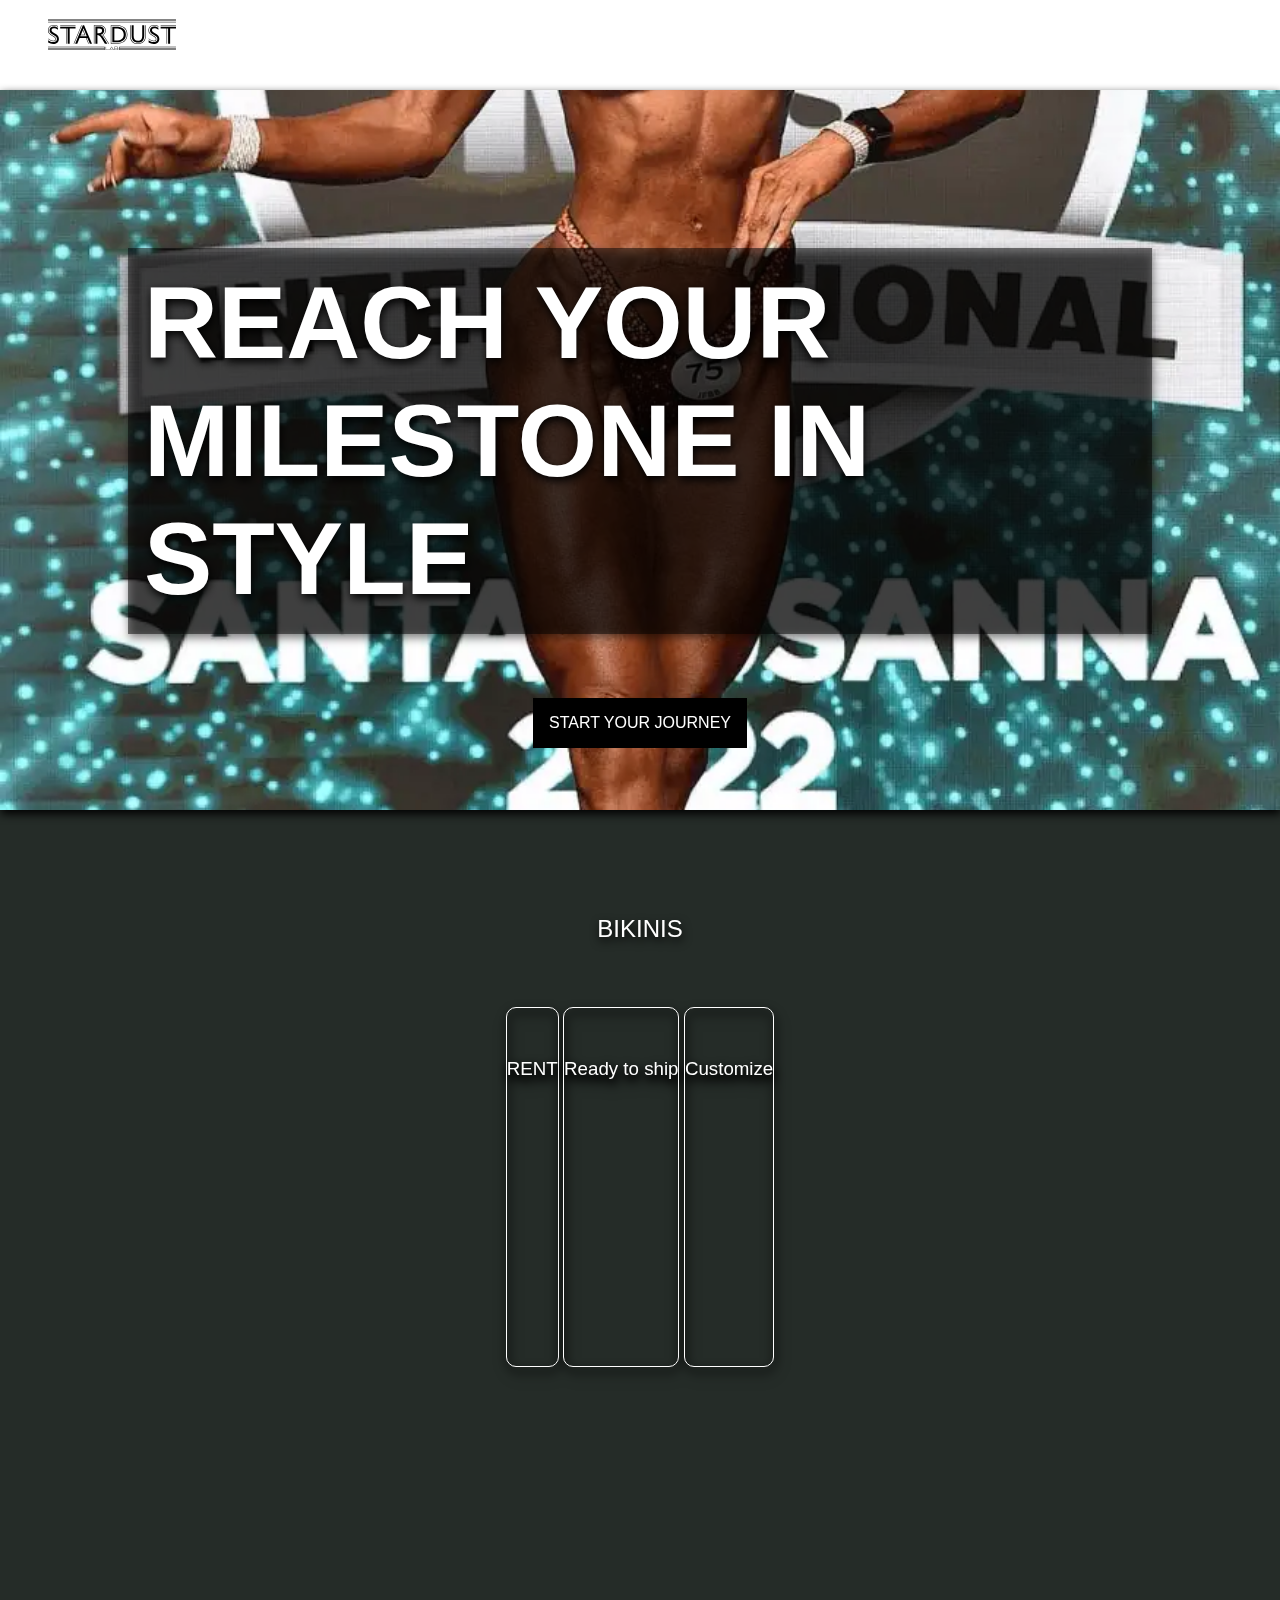
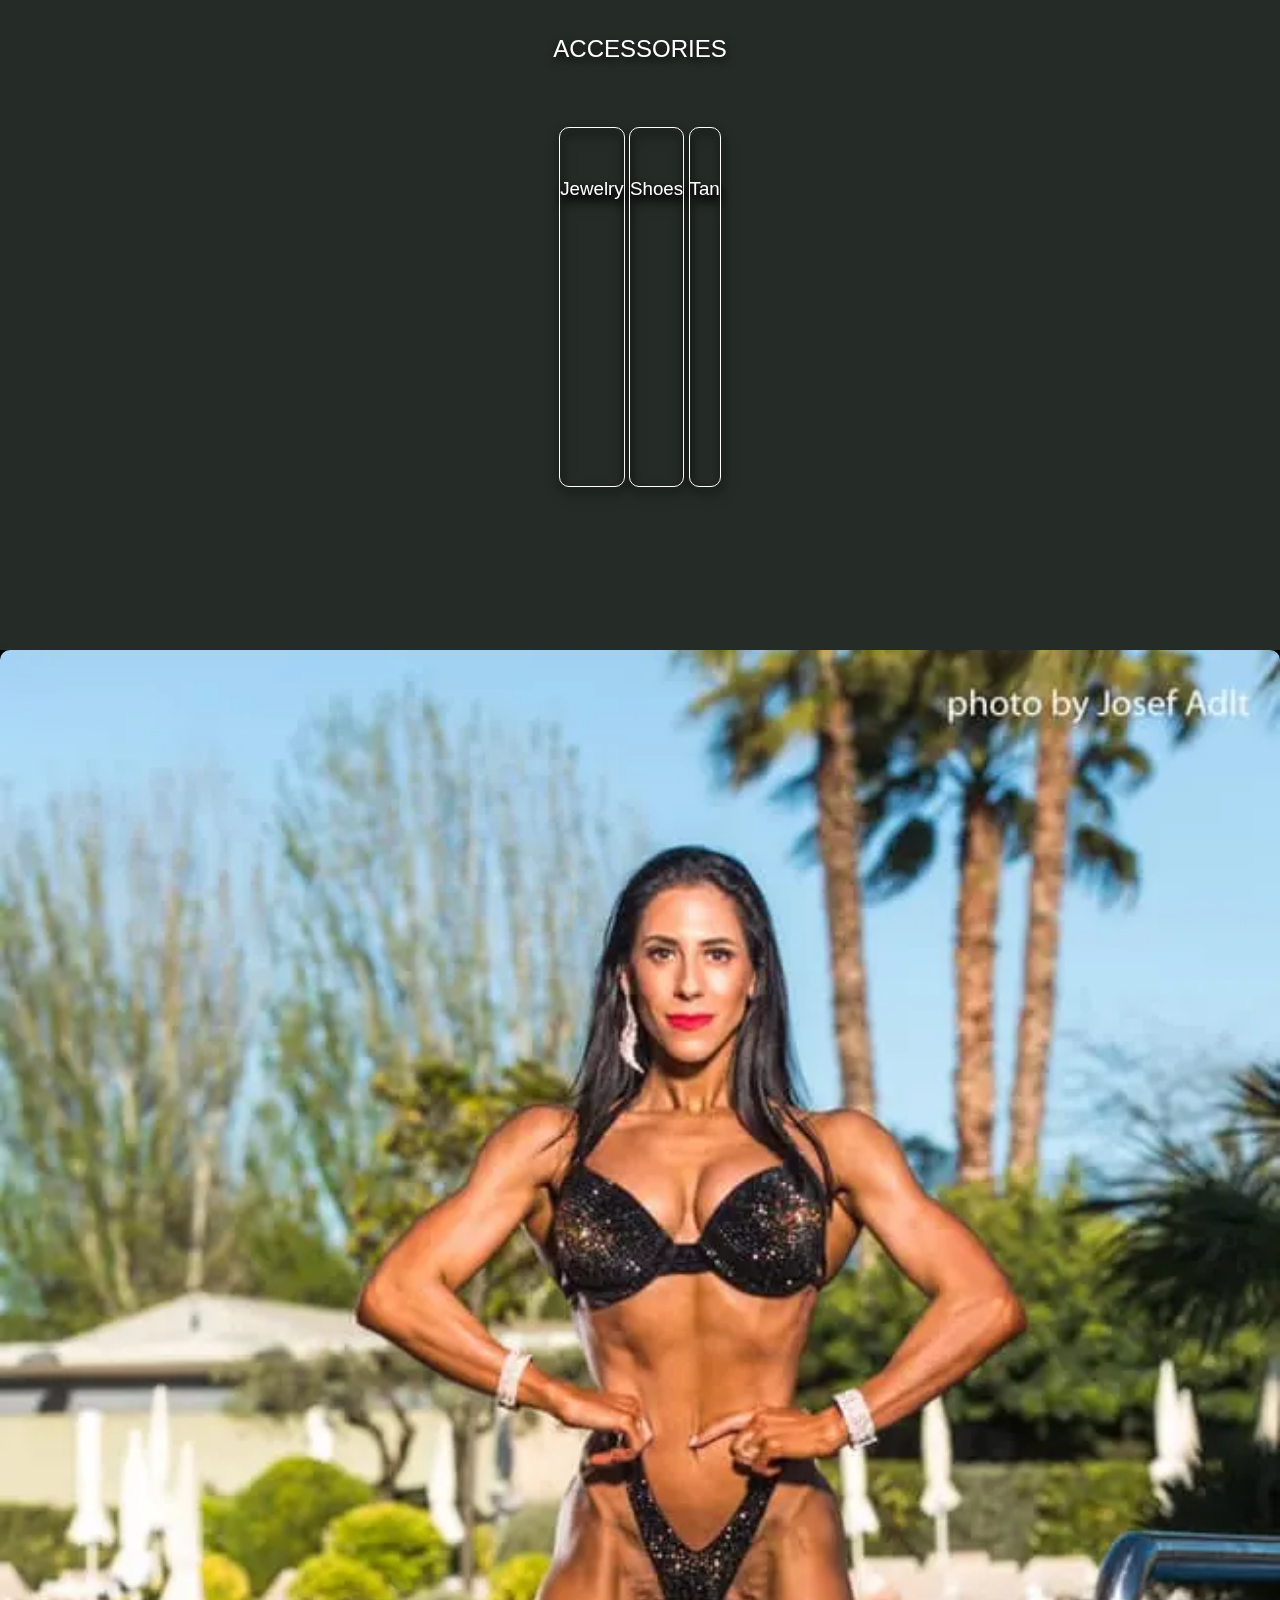
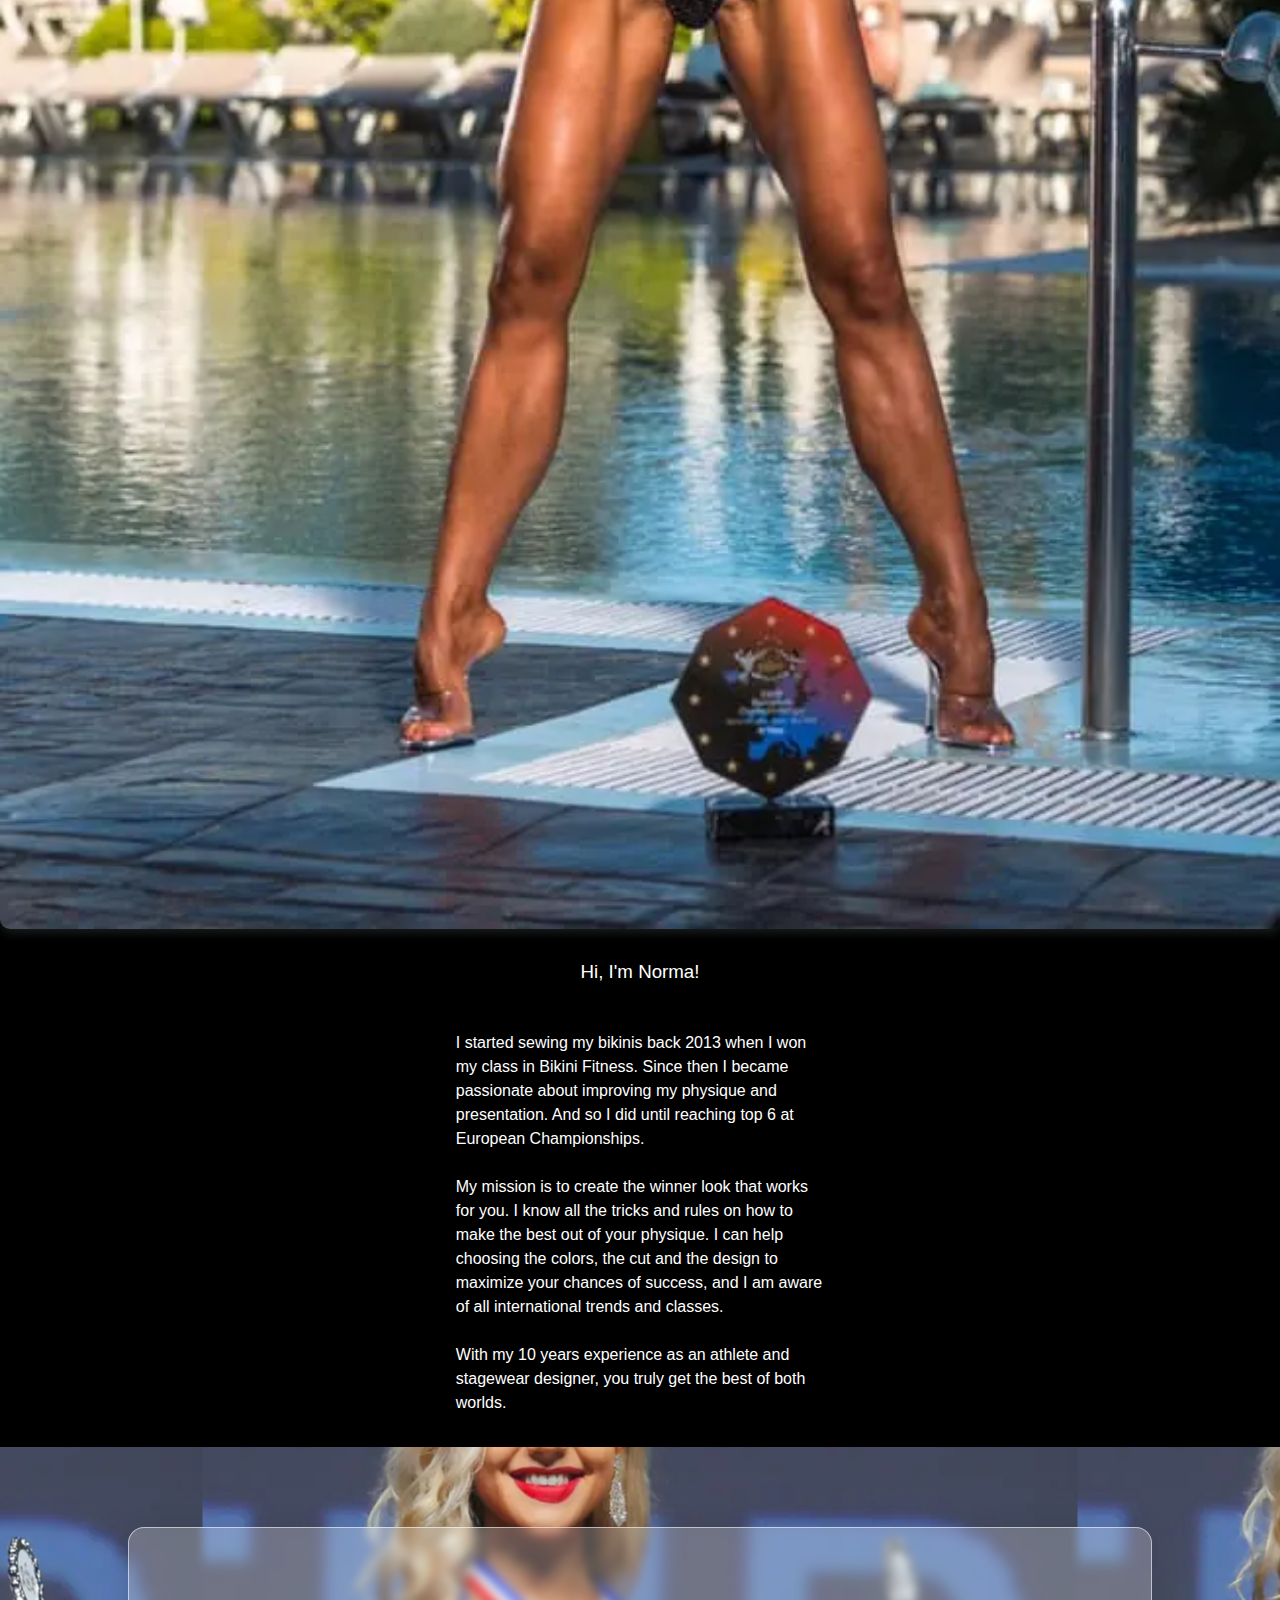
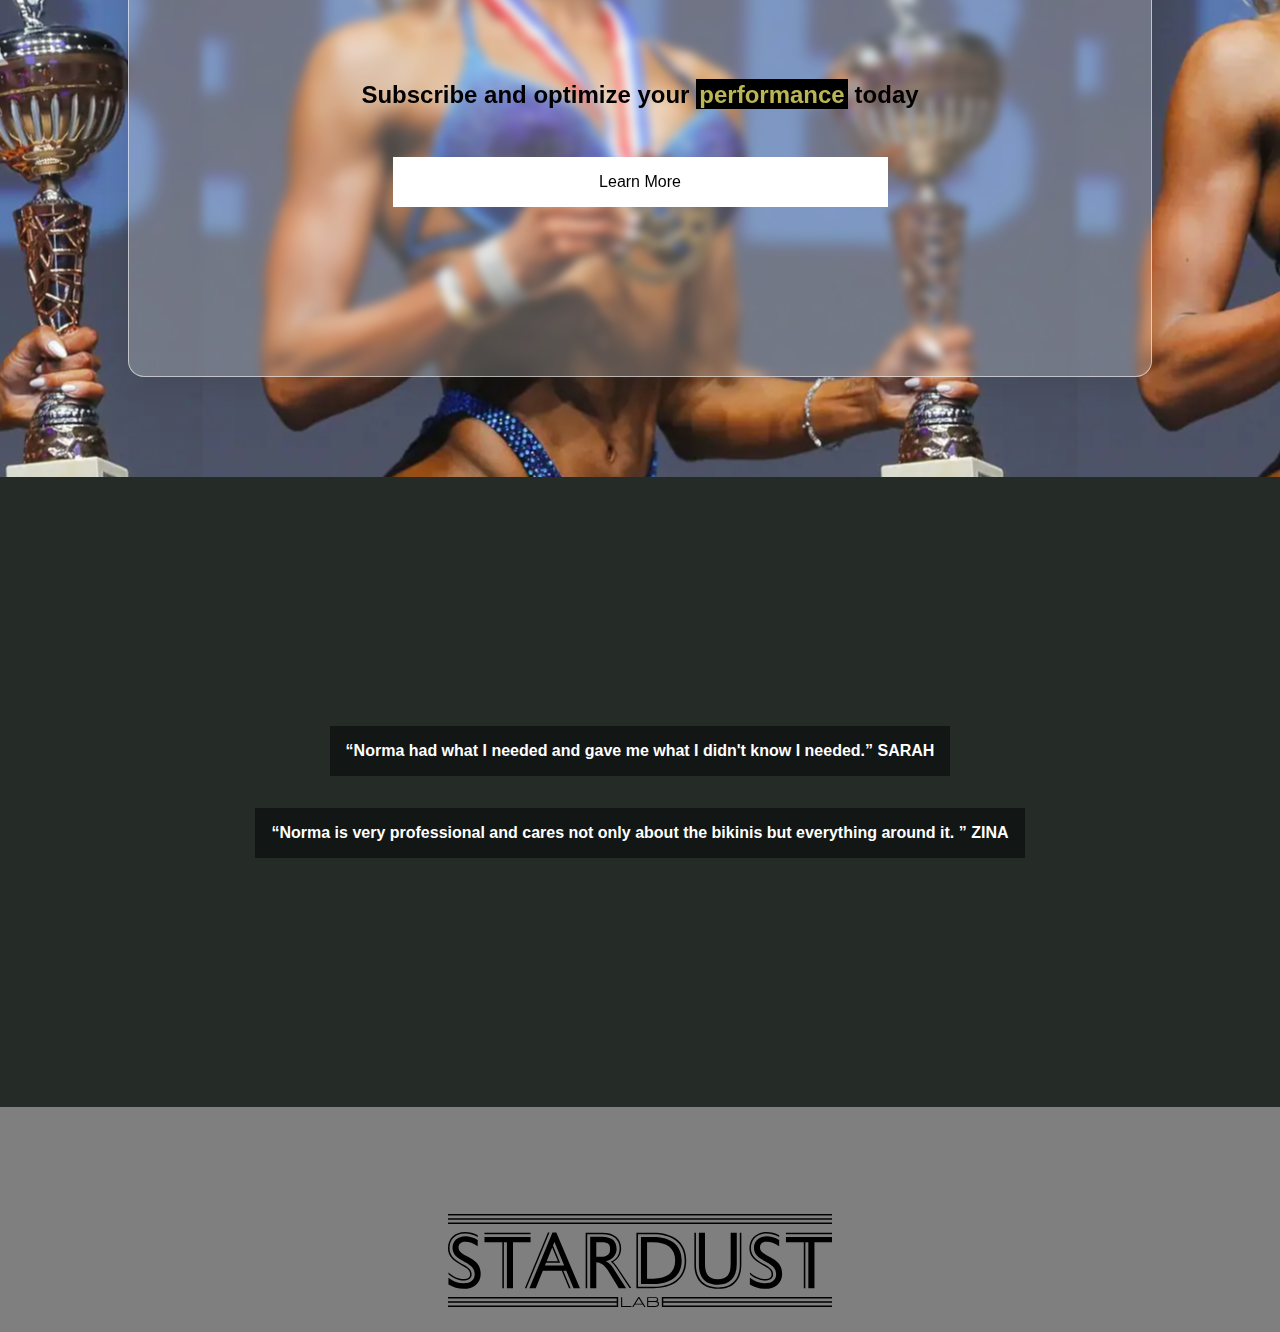
==== index.html @ db7d3b7b "footer done" ====
<!DOCTYPE html>
<html lang="en">
<head>

    <!-- FONT AWESOME -->
    <script src="https://kit.fontawesome.com/53fa46f6ac.js" crossorigin="anonymous"></script>

    <!-- adobe fonts-->
    <link rel="stylesheet" href="https://use.typekit.net/vyr5cgx.css">

    <!-- AOS -->
    <link href="https://unpkg.com/aos@2.3.1/dist/aos.css" rel="stylesheet">

    <link rel="stylesheet" href="styles.css">

    <meta charset="UTF-8">
    <meta http-equiv="X-UA-Compatible" content="IE=edge">
    <meta name="viewport" content="width=device-width, initial-scale=1.0">
    <title>Stardust Lab</title>
</head>
<body>

    <div id="container">

        <header>

            
            <img class="stardust-logo" src="logo/stardust-logo.svg" alt="Logo of Stardust Lab.">
            
            
            <button class="mobile-nav-toggle" aria-controls="primary-navigation" aria-expanded="false">
                <i class="fa-solid fa-bars"></i>
            </button>

            <nav>
                <ul id="primary-navigation" data-visible="false">
                    <li><a href="">BIKINIS</a></li>
                    <li><a href="">TRUNCS</a></li>
                    <li><a href="">ACCESSORIES</a></li>
                    <li><a href="">ABOUT</a></li>
                    <li><a href="">CONTACT</a></li>
                </ul>
            </nav>

        </header>

        <main>

            <div class="white-space"></div>

            <!-- FIRST-SCREEN SECTION -->

            <section id="first-screen">

                 <h1>REACH YOUR MILESTONE IN STYLE</h1>

             <form action="products.html">
                <button class="first-screen-btn" type="button">START YOUR JOURNEY</button>
             </form>

            </section>

            <!-- BIKINIS SECTION -->

            <section id="bikinis">

                <h2>BIKINIS</h2>

            <div class="scrolling-wrapper">
                <div class="card">
                    <img class="bikini-img" src="products/bikinis/rental/orange.webp" alt="">
                    <h3>RENT</h3>
                </div>
                <div class="card">
                    <img class="bikini-img" src="products/bikinis/ready/blue.webp" alt="">
                    <h3>Ready to ship</h3>
                </div>
                <div class="card">
                    <img class="bikini-img" src="products/bikinis/ready/yellow.webp" alt="">
                    <h3>Customize</h3>
                </div>
              </div>


            </section> 

            <!-- ACCESSORIES SECTION -->

            <section id="accessories">

                <h2>ACCESSORIES</h2>

            <div class="scrolling-wrapper">
                <div class="card">
                    <img class="accessories-img" src="products/accessories/brace2.webp" alt="">
                    <h3>Jewelry</h3>
                </div>
                <div class="card">
                    <img class="accessories-img" src="products/accessories/gala.webp" alt="">
                    <h3>Shoes</h3>
                </div>
                <div class="card">
                    <img class="accessories-img" src="products/accessories/tan1.webp" alt="">
                    <h3>Tan</h3>
                </div>
              </div>


            </section> 


            <!-- ABOUT SECTION -->

            <section id="about">

                <article class="norma">

                    <img class="norma-img" src="norma/norma-vertical.webp" alt="An image of Norma.">

                    <h3 class="norma-h3">Hi, I'm Norma!</h3>
                    <p class="norma-p">
                        
                <br><br> 
                I started sewing my bikinis back 2013 when I won my class in Bikini Fitness. 
                Since then I became passionate about improving my physique and presentation. 
                And so I did until reaching top 6 at European Championships. 
                <br><br>
                My mission is to create the winner look  that works for you. 
                I know all the tricks and rules on how to make the best out of your physique. 
                I can help choosing the colors, the cut and the design to maximize your chances 
                of success, and I am aware of all international trends and classes. 
                <br><br>
                With my 10 years experience as an athlete and stagewear designer, 
                you truly get the best of both worlds. 
                    </p>

                </article>

            </section>

            <!-- SUBSCRIBE SECTION -->

            <section id="subscribe">

                <article class="subscribe-article">

                    <h2 class="subscribe-h2">Subscribe and optimize your <span class="performance">performance</span> today</h2>

                    <button class="subscribe-btn" type="button">Learn More</button>

                </article>

            </section>

            <!-- QUOTES SECTION -->

            <section id="quotes">

                <article class="quotes-article">

                    <div class="quote-sarah">
                    
                        <q class="customer-quotes-p">Norma had what I needed and gave me
                            what I didn't know I needed.</q>
                        
                        <span> <strong>SARAH</strong> </span>
                    
                    </div>

                    <div class="quote-zina">

                        <q class="customer-quotes-p">Norma is very professional and cares not
                            only about the bikinis but everything around it.
                        </q>
                        
                        <span> <strong>ZINA</strong> </span>
                    
                    </div>

                    
                </article>

            </section>

        </main>

        
        <footer>

            <section class="social-icons">
            
                <i class="fa-brands fa-facebook logo"></i>
                <i class="fa-brands fa-instagram logo"></i>
                <i class="fa-solid fa-envelope logo"></i>
            
            </section>

            <img class="stardust-lab-footer" src="logo/stardust-logo.svg" alt="Logo of Stardust Lab">
            
        </footer>

    </div>  
    


    <script src="burger.js"></script>
    <script src="carousel.js"></script>
    <script src="https://unpkg.com/aos@2.3.1/dist/aos.js"></script>
    
    <script>
        AOS.init();
      </script>
</body>
</html>
---- styles.css ----
*{
    margin: 0;
    box-sizing: border-box;
}

:root{
    font-size: 16px;
    --gold: #BAB655;
    --white: #ffffff;
    --black: #000000;
    --black-less-opacity: #00000080;
    --green-background: #252C28;
    --green-background-less-opacity: #252C28AA;
    --dark-gray: #a9a9a9;
    --dark-gray-less-opacity: #a9a9a9AA;
    --gap: 3rem;
}

/* ANCHORS */

a{
    color: inherit;
    text-decoration: none;
}

/* CONTAINER */

#container{
    width: 100%;
    height: 100%;
    position: relative;
    font-family: anisette-std, sans-serif;
    font-weight: 400;
    font-style: normal;
}


/* HEADER */

header{
    width: 100vw;
    z-index: 100;
    display: flex;
    position: fixed;
}

/* STARDUST LOGO */

.stardust-logo{
    width: 10rem;
    padding: 1rem;
    top: 0.2rem;
    left: 2rem;
    position: absolute;
}

/* NAV */

nav{
    display: flex;
    align-items: center;
    justify-content: center;
    height: 100%;
    font-family: anisette-std, sans-serif;
    font-weight: 400;
    font-style: normal;
    width: 90%;
    color: var(--white);
}

/* NAV BUTTON */

.mobile-nav-toggle{
    position: absolute;
    width: 2rem;
    aspect-ratio: 1;
    top: 1.1rem;
    right: 2rem;
    z-index: 200;
    color: var(--black);
    background-color: transparent;
    border: none;
    display: block;
}

.fa-bars{
    transform: scale(2);
    
}

/* NAV UL */

#primary-navigation{
    display: flex;
    flex-direction: column;
    align-items: center;
    justify-content: center;
    width: 100%;
    height: 100vh;
    font-family: anisette-std, sans-serif;
    font-weight: 400;
    font-style: normal;
    gap: var(--gap);
    color: var(--green-background);
    background: hsl(0% 0% 0% / .75); 
    
    z-index: 100;
    text-align: left;
    transform: translateX(120%);
    transition: transform 350ms ease-out;
    display: none;
}

@supports (backdrop-filter: blur(1rem)){
    #primary-navigation{
        background: hsl(0% 0% 0% / .1); 
        backdrop-filter: blur(1rem);
    }
}

/* if NAV UL is actually visible */

#primary-navigation[data-visible="true"]{
    transform: translateX(10%);
}

#primary-navigation > li {
    list-style: none;
    text-decoration: none;
    color: var(--black);
    padding: 1rem 1rem 1rem 0;
    font-size: 1rem;
}

#primary-navigation > li:hover {
    color: var(--black);
    background-color: var(--dark-gray);
    cursor: pointer;
}

/* MAIN */

main{
    background-color: var(--green-background);
    width: 100%;
    height: auto;
}

/* whitespace */

.white-space{
    width: 100%;
    height: 10vh;
    background-color: var(--white);
}


/* FIRST-SCREEN */

#first-screen{
    width: 100vw;
    height: 80vh;
    display: flex;
    flex-direction: column;
    align-items: center;
    justify-content: center;
    position: relative;
    z-index: 80;
    background: url("first-screen/mobile/milestone.webp");
    background-position: center;
    background-size: cover;
    background-repeat: no-repeat;
    filter: drop-shadow(1px 4px 5px black);
}

h1{
    color: var(--white);
    font-family: anisette-std, sans-serif;
    font-weight: 700;
    font-style: normal;
    font-size: 8vw;
    width: 80%;
    height: auto;
    filter: drop-shadow(1px 4px 5px black);
    margin: 8rem auto 2rem auto;
    background-color: var(--black-less-opacity);
    padding: 1rem;
}

.first-screen-btn{
    font-family: dinosaur, sans-serif;
    font-weight: 400;
    font-style: normal;
    font-size: 1rem;
    color: var(--white);
    background-color: var(--black);
    padding: 1rem 1rem;
    width: 100%;
    margin: 2rem auto;
    border: none;
}

.first-screen-btn:hover{
    color: var(--black);
    background-color: var(--white);
    cursor: pointer;
}

/* BIKINIS SECTION */

#bikinis{
    display: flex;
    flex-direction: column;
    align-items: center;
    justify-content: center;
    height: 80vh;
    background-color: var(--green-background);
    color: var(--white);
    text-align: center;
}

h2{
    font-family: anisette-std, sans-serif;
    font-weight: 300;
    font-style: normal;
    margin-bottom: 2rem;
    filter: drop-shadow(1px 4px 5px black);
}


.scrolling-wrapper {
    overflow-x: scroll;
    overflow-y: hidden;
    white-space: nowrap;
    height: 50vh;
    width: 100%;
    background-color: transparent;
    filter: drop-shadow(1px 4px 5px black);
}
  
.card {
      display: inline-block;
      border: 1px solid white;
      height: 80%;
      max-width: 50%;
      border-radius: 10px;
      margin: 2rem auto;
      text-align: center;
      filter: drop-shadow(1px 4px 5px black);
}

.bikini-img{
    max-width: 100%;
    height: 70%;
}

h3{
    padding-top: 2rem;
    font-family: anisette-std, sans-serif;
    font-weight: 300;
    font-style: normal;
}

/* ACCESSORIES SECTION */

#accessories{
    display: flex;
    flex-direction: column;
    align-items: center;
    justify-content: center;
    height: 80vh;
    background-color: var(--green-background);
    color: var(--white);
    text-align: center;
}

h2{
    font-family: anisette-std, sans-serif;
    font-weight: 300;
    font-style: normal;
    margin-bottom: 2rem;
    filter: drop-shadow(1px 4px 5px black);
}


.scrolling-wrapper {
    overflow-x: scroll;
    overflow-y: hidden;
    white-space: nowrap;
    height: 50vh;
    width: 100%;
    background-color: transparent;
    filter: drop-shadow(1px 4px 5px black);
}
  
.card {
    display: inline-block;
    border: 1px solid white;
    height: 80%;
    max-width: 50%;
    border-radius: 10px;
    margin: 2rem auto;
    text-align: center;
    filter: drop-shadow(1px 4px 5px black);
}

.accessories-img{
    max-width: 100%;
    height: 70%;
}

h3{
    padding-top: 2rem;
    font-family: anisette-std, sans-serif;
    font-weight: 300;
    font-style: normal;
}
  

/* ABOUT SECTION */

#about{
    width: 100%;
    height: auto;
    display: flex;
    flex-direction: column;
    align-items: center;
    justify-content: flex-start;
    background-color: var(--black);
}

.norma{
    width: 100%;
    display: flex;
    flex-direction: column;
    align-items: center;
    justify-content: center;
    margin: 0rem auto 0 auto;
}

.norma-img{
    width: 100%;
    height: auto;
    margin: 0 auto;
    filter: drop-shadow(1px 4px 5px var(--green-background-less-opacity));
    border-radius: 10px;
}

.norma-h3{
    color: var(--white);
    font-family: dinosaur, sans-serif;
    font-weight: 300;
    font-style: normal;
}

.norma-p{
    color: var(--white);
    padding: 0rem 1rem 2rem 1rem;
    margin: 0 auto;
    max-width: 45ch;
    line-height: 1.5;
    font-size: 1rem;
    font-family: dinosaur, sans-serif;
    font-weight: 300;
    font-style: normal;
    
}

/* SUBSCRIBE SECTION */

#subscribe{
    width: 100%;
    height: 70vh;
    display: flex;
    flex-direction: column;
    align-items: center;
    justify-content: flex-start;
    background-color: var(--green-background);
    background: url('first-screen/mobile/junior.webp');
    background-position: center;
}

.subscribe-article{
    width: 80%;
    height: 50vh;
    border-radius: 10px;
    display: flex;
    flex-direction: column;
    align-items: center;
    justify-content: center;
    margin: 5rem auto 0 auto;
    text-align: center;
    background: rgba(255, 255, 255, 0.23);
    border-radius: 16px;
    box-shadow: 0 4px 30px rgba(0, 0, 0, 0.1);
    backdrop-filter: blur(5px);
    -webkit-backdrop-filter: blur(5px);
    border: 1px solid rgba(255, 255, 255, 0.57);
    padding: 1rem;
}

.subscribe-h2{
    color: var(--black);
    font-family: dinosaur, sans-serif;
    font-weight: 600;
    font-style: normal;
    filter: none;
}

.performance{
    color: var(--gold);
    background-color: var(--black);
    padding: 0.1rem 0.2rem;
}

.subscribe-btn{
    font-family: dinosaur, sans-serif;
    font-weight: 400;
    font-style: normal;
    font-size: 1rem;
    color: var(--black);
    background-color: var(--white);
    padding: 1rem 1rem;
    width: 50%;
    margin: 1rem auto;
    
    border: none;
}

.first-screen-btn:hover{
    color: var(--black);
    background-color: var(--white);
    cursor: pointer;
}


/* QUOTES SECTION */

#quotes{
    width: 100%;
    height: 70vh;
    display: flex;
    flex-direction: column;
    align-items: center;
    justify-content: center;
    background-color: var(--green-background);
    background-position: center;
}

.quotes-article{
    width: 80%;
    height: 50vh;
    border-radius: 10px;
    display: flex;
    flex-direction: column;
    align-items: center;
    justify-content: center;
    margin: 0rem auto 0 auto;
    text-align: center;
    padding: 1rem;
    color: var(--white);
    gap: 2rem;
}

.quote-sarah{
    background-color: var(--black-less-opacity);
    font-family: dinosaur, sans-serif;
    font-weight: 600;
    font-style: normal;
    filter: none;
    padding: 1rem;
}

.quote-zina{
    background-color: var(--black-less-opacity);
    font-family: dinosaur, sans-serif;
    font-weight: 600;
    font-style: normal;
    filter: none;
    padding: 1rem;
}


/* footer */

footer{
    width: 100%;
    height: 25vh;
    background-color: var(--black-less-opacity);
    color: var(--white);
    font-family: dinosaur, sans-serif;
    font-weight: 400;
    font-style: normal;
    display: flex;
    flex-direction: column;
    align-items: center;
    justify-content: space-around;
    font-size: 1rem;
}

.social-icons{
    display: flex;
    flex-direction: row;
    align-items: center;
    justify-content: space-around;
    width: 80%;
    padding: 1rem;
    color: none;
}

.logo{
    transform: scale(2);
}

.stardust-lab-footer{
    max-width: 30%;
}
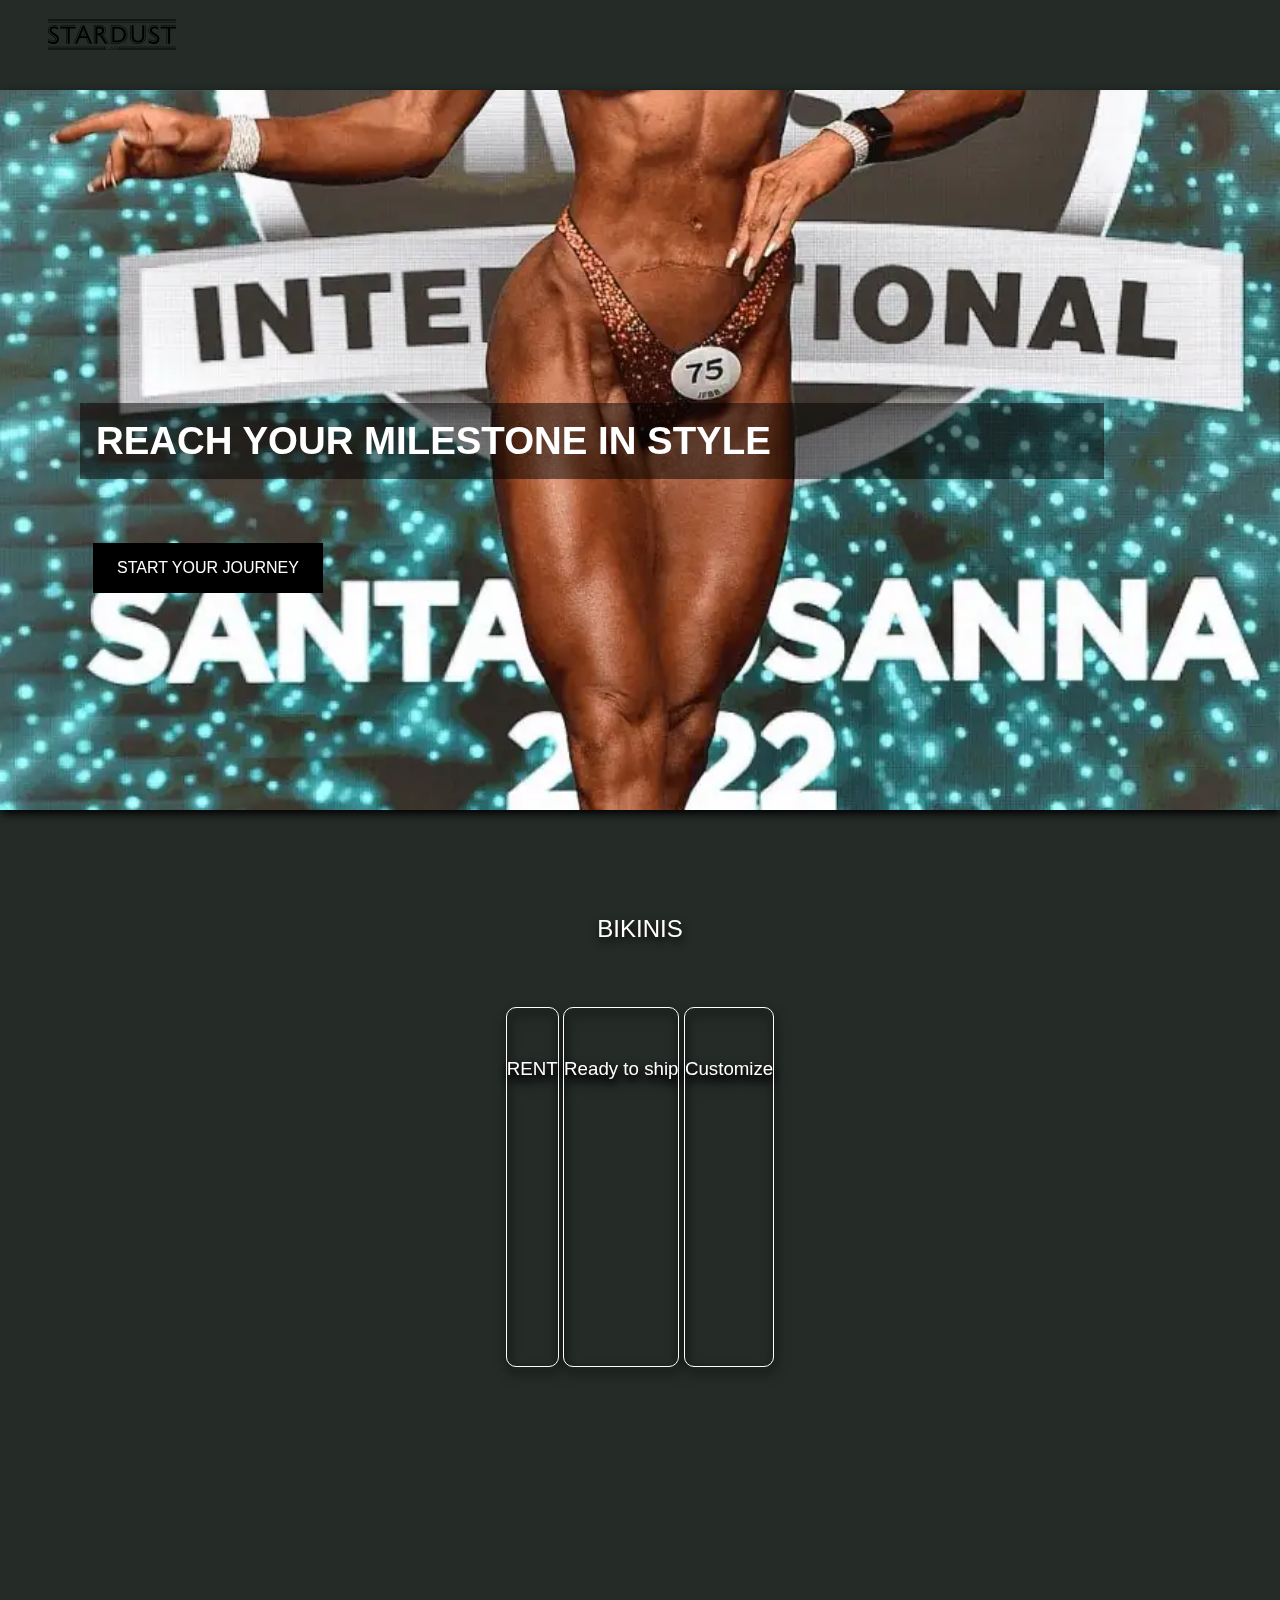
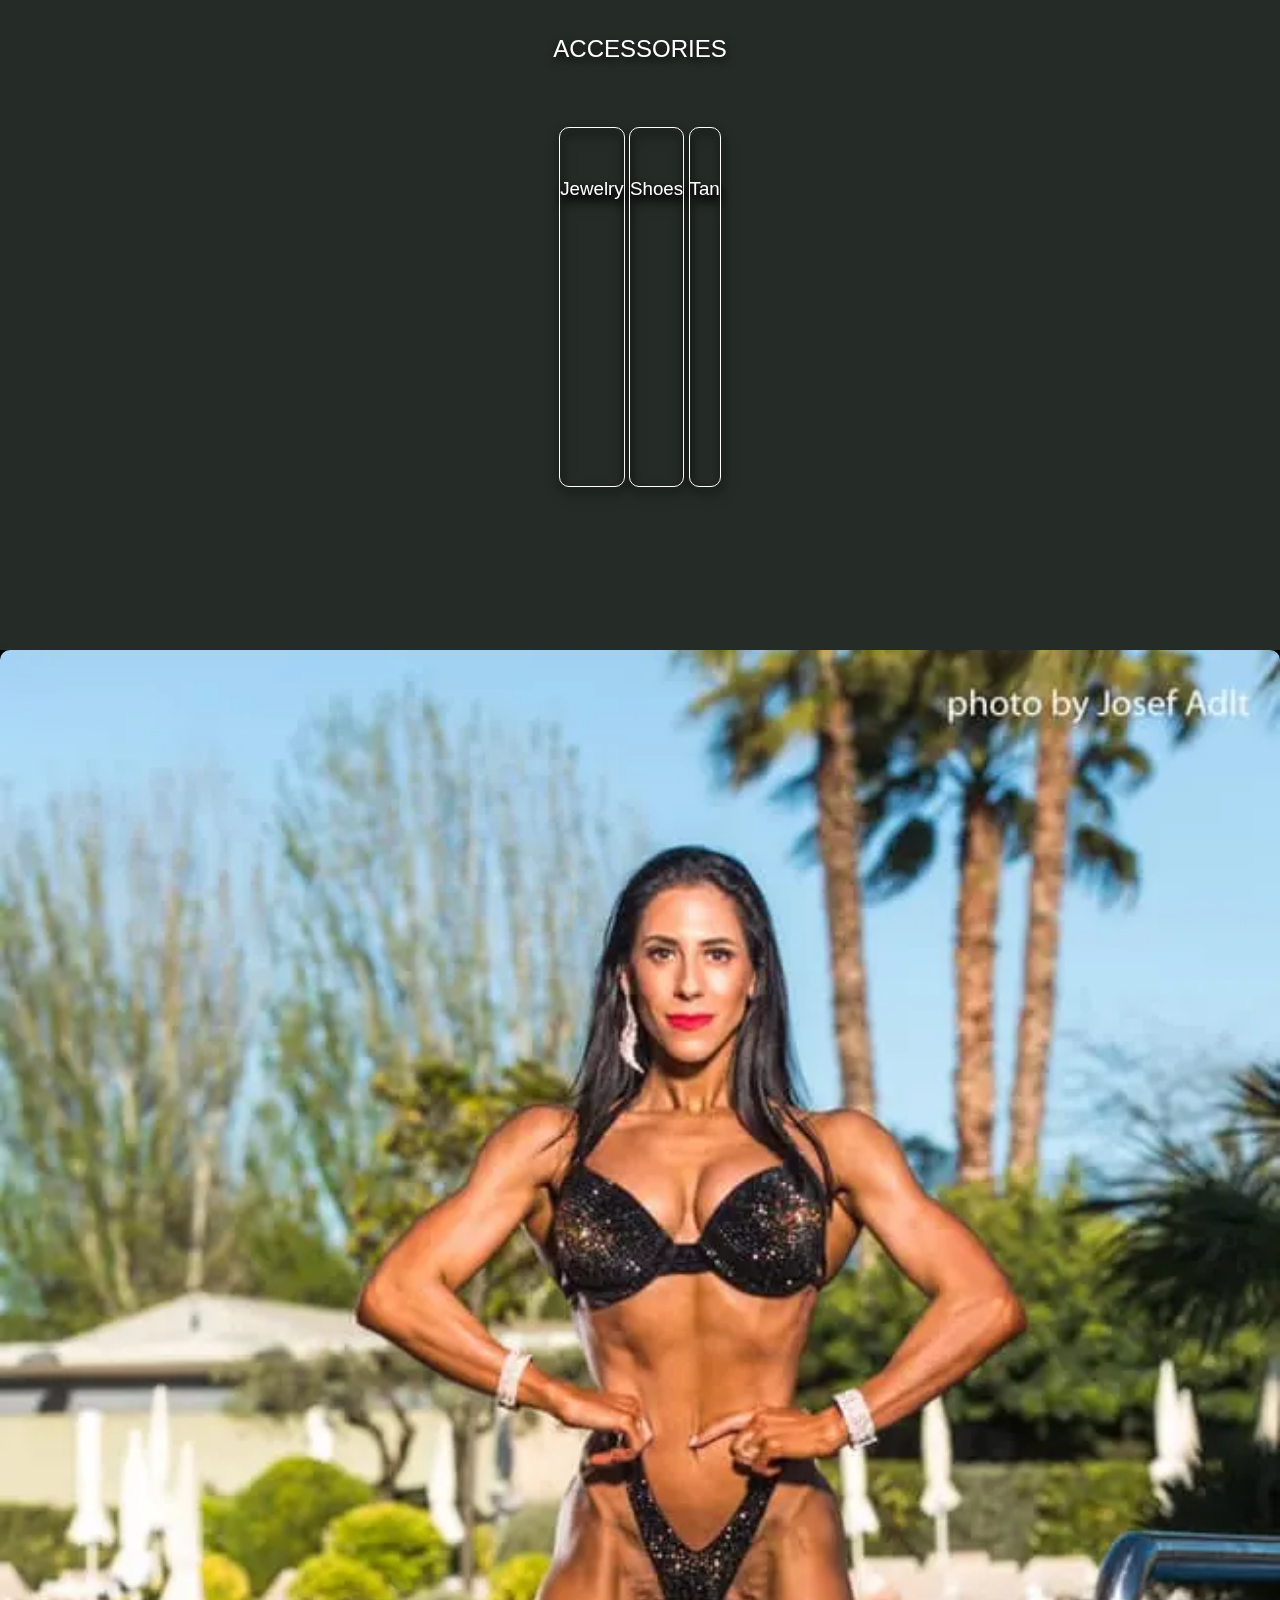
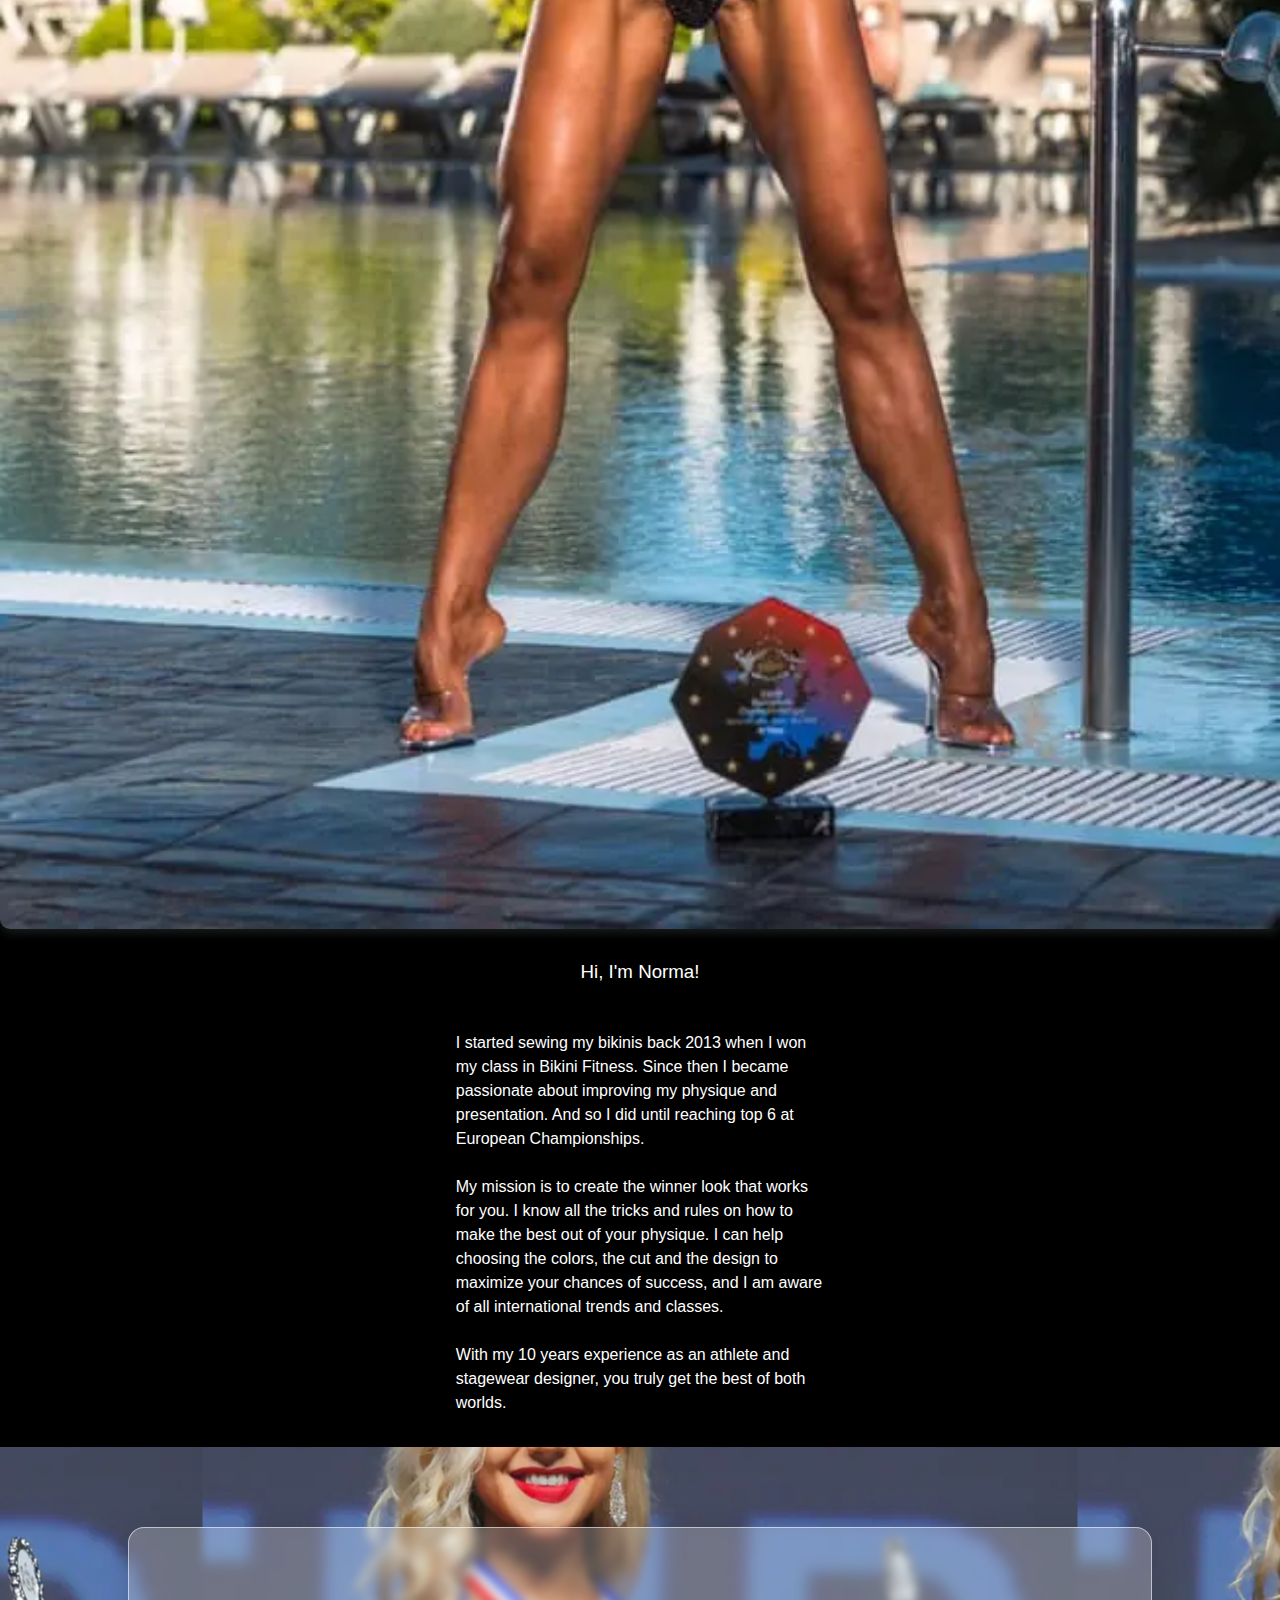
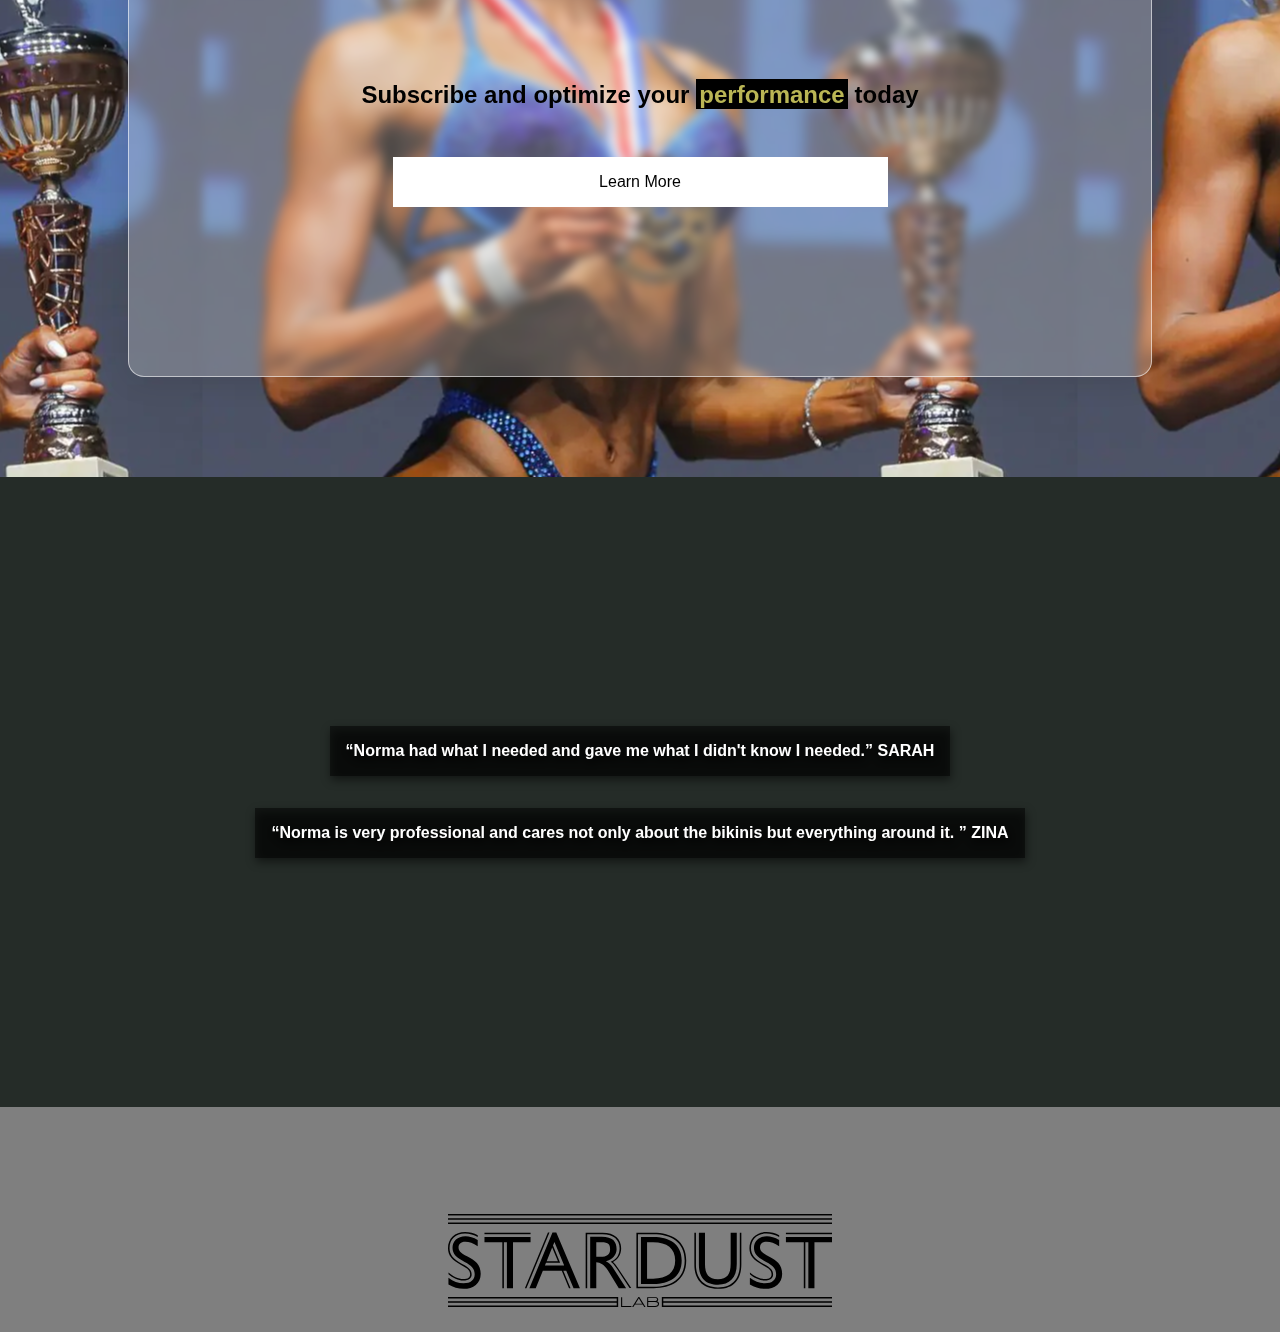
==== commit 334d2a69: "first screen 1000px" ====
--- a/index.html
+++ b/index.html
@@ -54,7 +54,7 @@
 
                  <h1>REACH YOUR MILESTONE IN STYLE</h1>
 
-             <form action="products.html">
+             <form class="first-form" action="products.html">
                 <button class="first-screen-btn" type="button">START YOUR JOURNEY</button>
              </form>
 
--- a/styles.css
+++ b/styles.css
@@ -42,6 +42,7 @@
     z-index: 100;
     display: flex;
     position: fixed;
+    background-color: var(--green-background-less-opacity);
 }
 
 /* STARDUST LOGO */
@@ -85,6 +86,7 @@
 
 .fa-bars{
     transform: scale(2);
+    color: white;
     
 }
 
@@ -102,7 +104,9 @@
     font-style: normal;
     gap: var(--gap);
     color: var(--green-background);
-    background: hsl(0% 0% 0% / .75); 
+    background-color: hsl(0% 0% 0% / .75);
+    -webkit-backdrop-filter: blur(1rem); 
+    backdrop-filter: blur(1rem); 
     
     z-index: 100;
     text-align: left;
@@ -127,7 +131,7 @@
 #primary-navigation > li {
     list-style: none;
     text-decoration: none;
-    color: var(--black);
+    color: var(--white);
     padding: 1rem 1rem 1rem 0;
     font-size: 1rem;
 }
@@ -151,7 +155,7 @@
 .white-space{
     width: 100%;
     height: 10vh;
-    background-color: var(--white);
+    background-color: var(--green-background);
 }
 
 
@@ -469,6 +473,7 @@
     font-style: normal;
     filter: none;
     padding: 1rem;
+    filter: drop-shadow(1px 4px 5px black);
 }
 
 .quote-zina{
@@ -478,6 +483,7 @@
     font-style: normal;
     filter: none;
     padding: 1rem;
+    filter: drop-shadow(1px 4px 5px black);
 }
 
 
@@ -515,3 +521,68 @@
 .stardust-lab-footer{
     max-width: 30%;
 }
+
+/* MEDIA QUERIES */
+/* MEDIA QUERIES */
+/* MEDIA QUERIES */
+/* MEDIA QUERIES */
+/* MEDIA QUERIES */
+
+@media only screen and (min-width: 1000px){
+/* FIRST-SCREEN */
+
+#first-screen{
+    width: 100vw;
+    height: 80vh;
+    display: flex;
+    flex-direction: column;
+    align-items: flex-start;
+    justify-content: center;
+    position: relative;
+    z-index: 80;
+    background: url("first-screen/mobile/milestone.webp");
+    background-position: center;
+    background-size: cover;
+    background-repeat: no-repeat;
+    filter: drop-shadow(1px 4px 5px black);
+}
+
+h1{
+    color: var(--white);
+    font-family: anisette-std, sans-serif;
+    font-weight: 700;
+    font-style: normal;
+    font-size: 3vw;
+    width: 80%;
+    height: auto;
+    margin: 8rem auto 2rem 5rem;
+    padding: 1rem;
+    filter: none;
+    background-color: none;
+}
+
+.first-form{
+    width: 20%;
+    margin: 0 auto 0 5rem;
+}
+
+.first-screen-btn{
+    display: block;
+    font-family: dinosaur, sans-serif;
+    font-weight: 400;
+    font-style: normal;
+    font-size: 1rem;
+    color: var(--white);
+    background-color: var(--black);
+    padding: 1rem 1rem;
+    width: 90%;
+    margin: 2rem auto;
+    border: none;
+}
+
+.first-screen-btn:hover{
+    color: var(--black);
+    background-color: var(--white);
+    cursor: pointer;
+}
+}
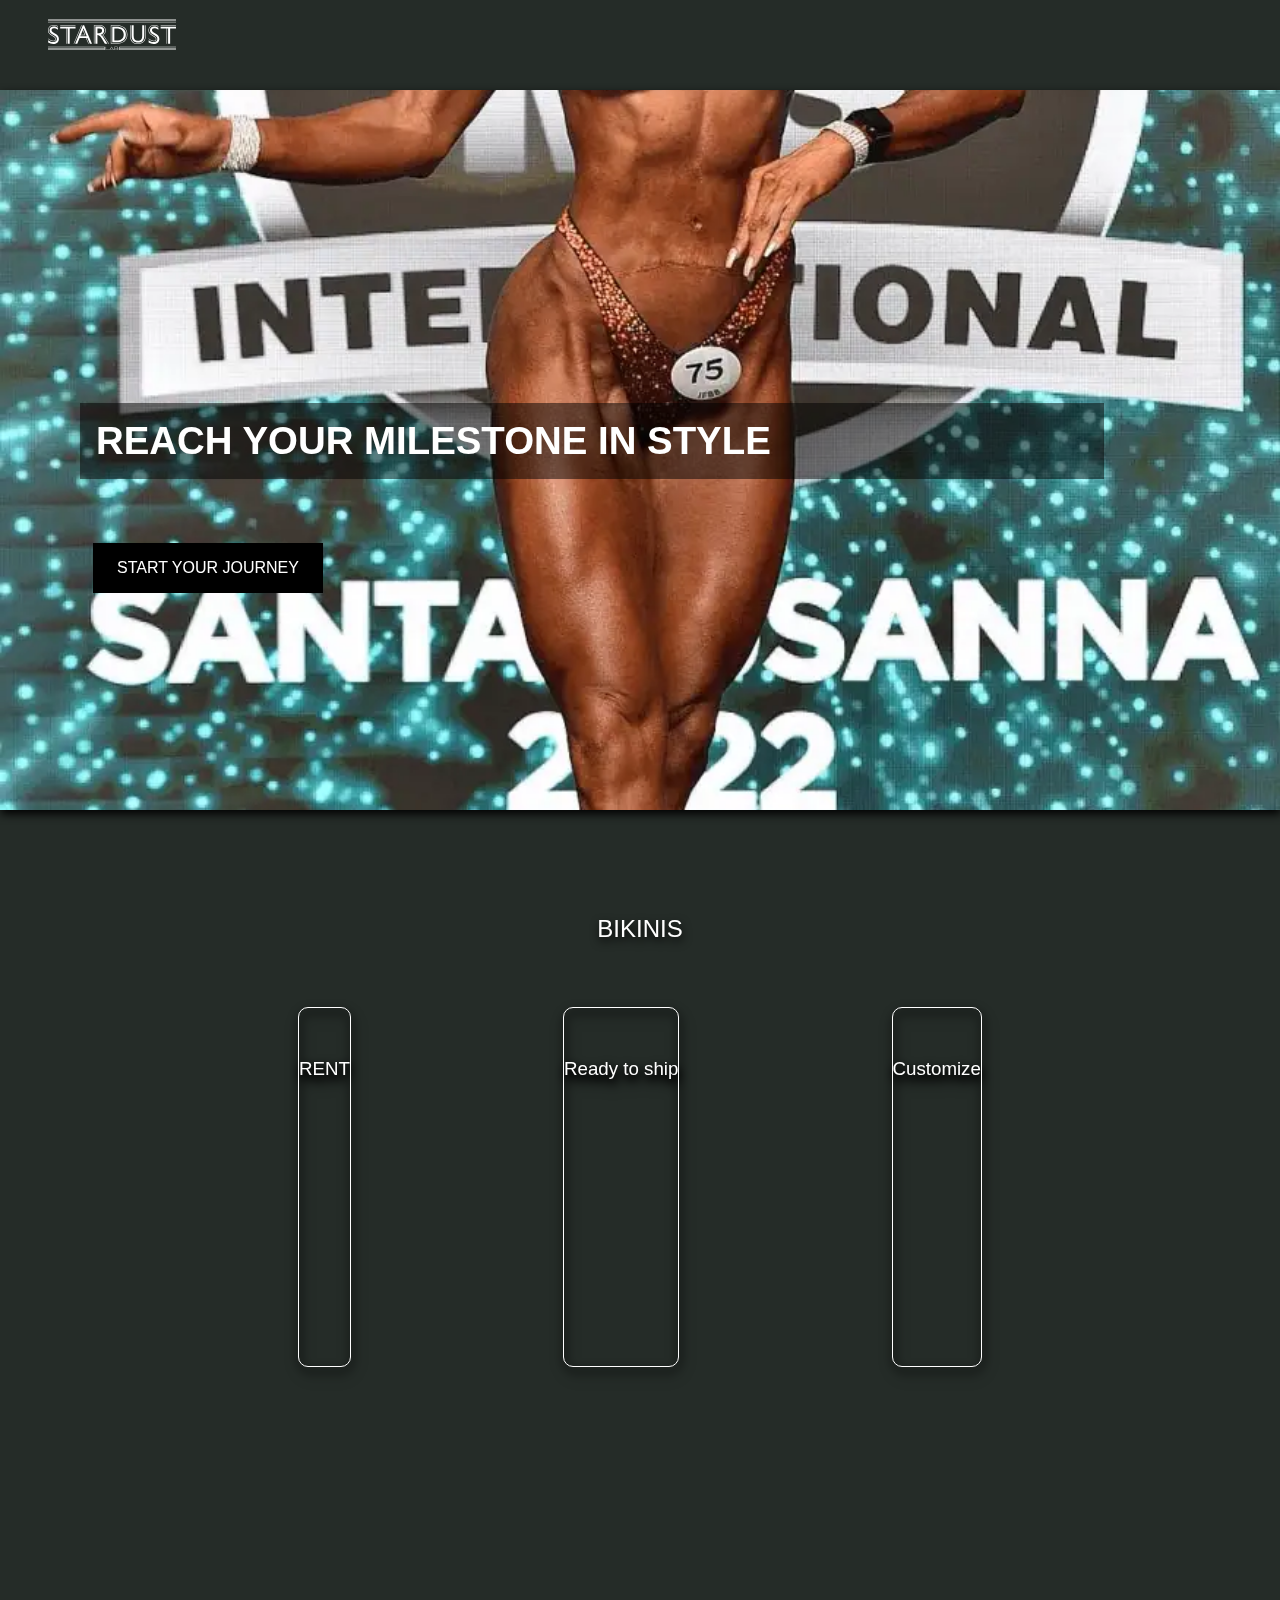
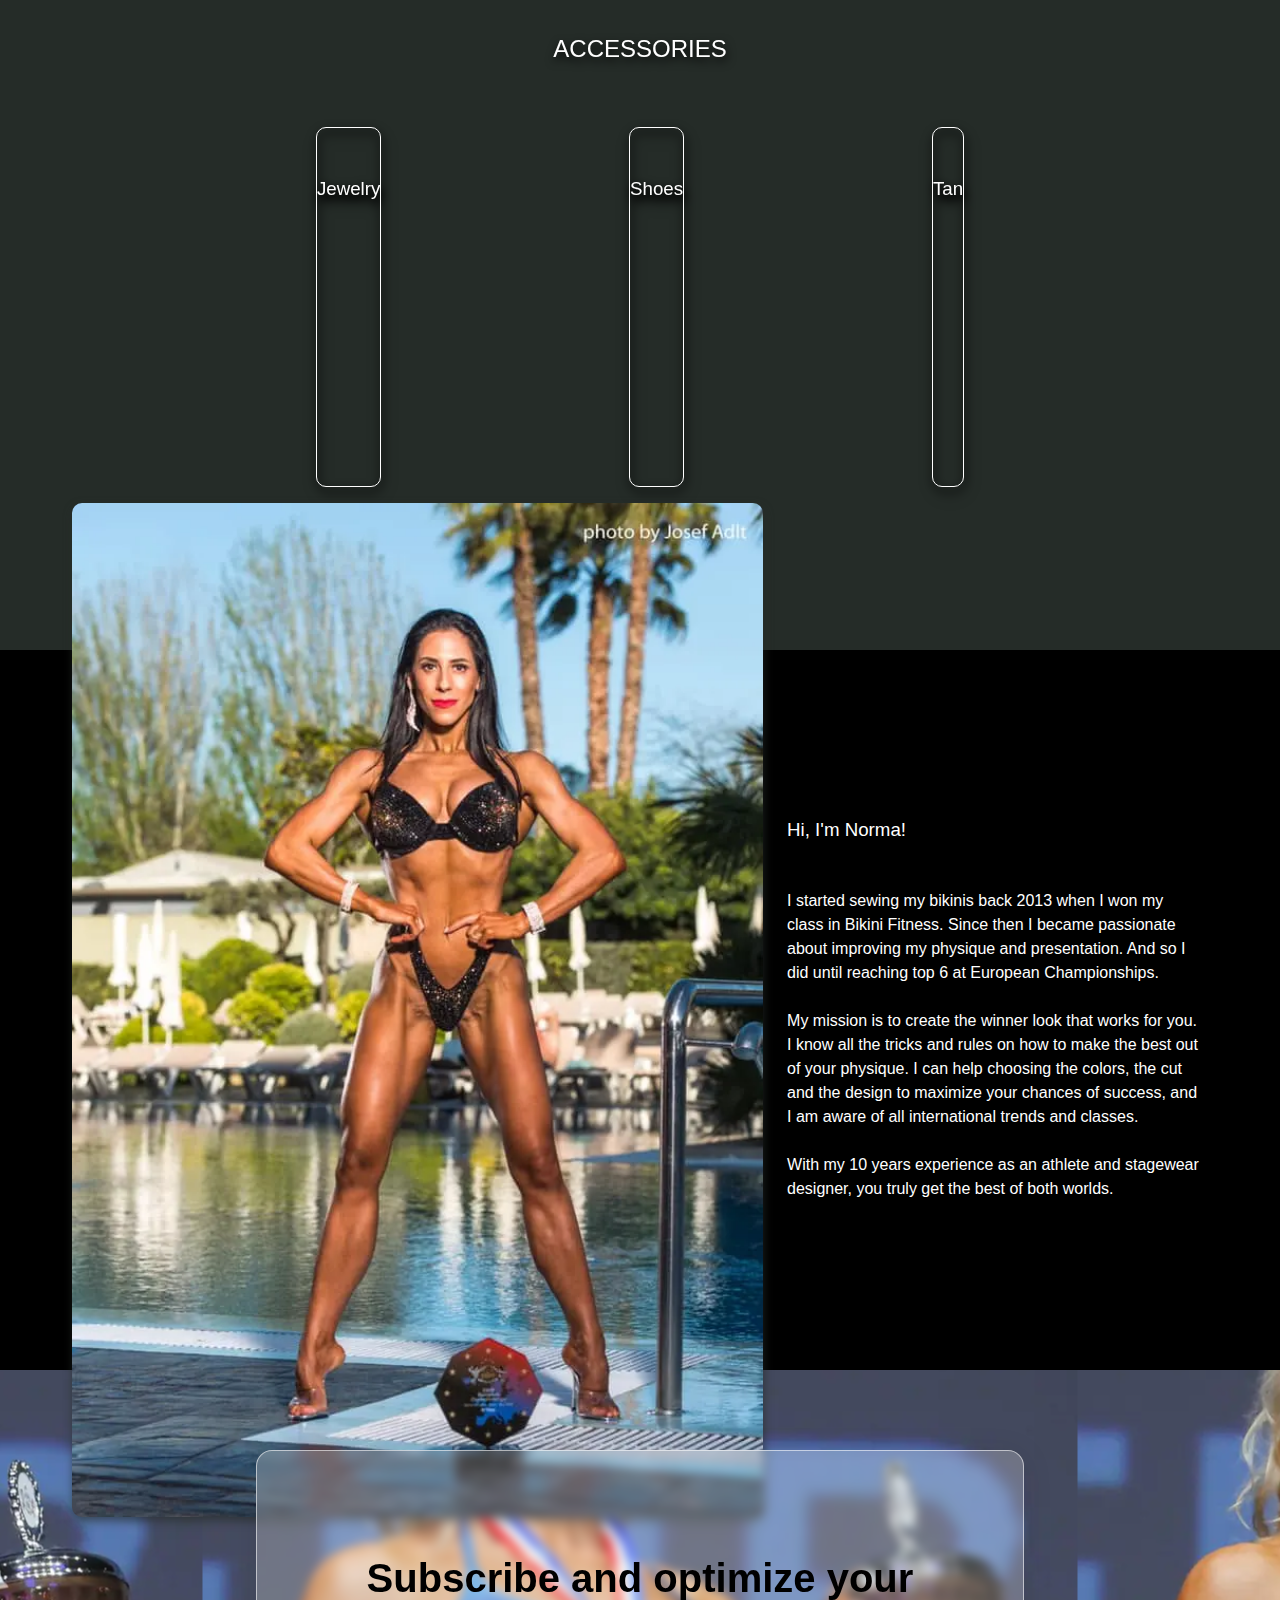
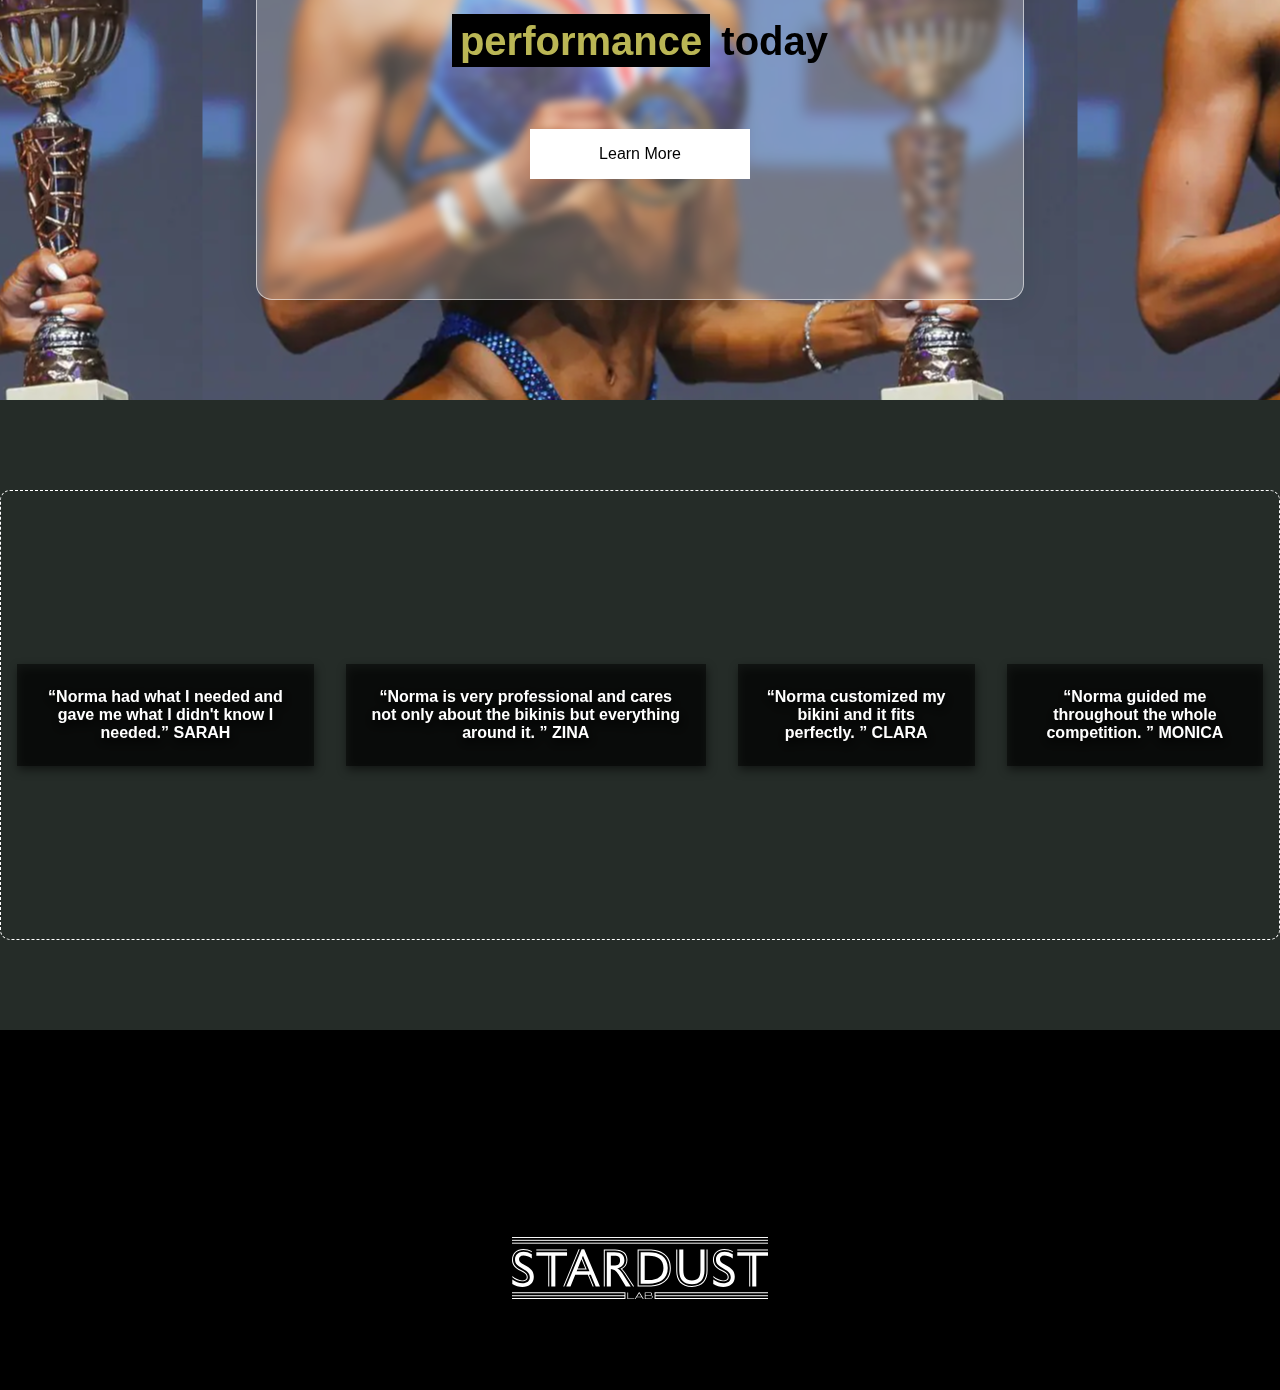
==== commit a63736b7: "white logo and black footer" ====
--- a/index.html
+++ b/index.html
@@ -25,7 +25,7 @@
         <header>
 
             
-            <img class="stardust-logo" src="logo/stardust-logo.svg" alt="Logo of Stardust Lab.">
+            <img class="stardust-logo" src="logo/stardust-logo-white.svg" alt="Logo of Stardust Lab.">
             
             
             <button class="mobile-nav-toggle" aria-controls="primary-navigation" aria-expanded="false">
@@ -117,8 +117,10 @@
 
                     <img class="norma-img" src="norma/norma-vertical.webp" alt="An image of Norma.">
 
+                    <div class="about-h3-p">
                     <h3 class="norma-h3">Hi, I'm Norma!</h3>
                     <p class="norma-p">
+                        
                         
                 <br><br> 
                 I started sewing my bikinis back 2013 when I won my class in Bikini Fitness. 
@@ -133,6 +135,7 @@
                 With my 10 years experience as an athlete and stagewear designer, 
                 you truly get the best of both worlds. 
                     </p>
+                </div>
 
                 </article>
 
@@ -177,6 +180,24 @@
                     
                     </div>
 
+                    <div class="quote-clara">
+
+                        <q class="customer-quotes-p">Norma customized my bikini and it fits perfectly.
+                        </q>
+                        
+                        <span> <strong>CLARA</strong> </span>
+                    
+                    </div>
+
+                    <div class="quote-monica">
+
+                        <q class="customer-quotes-p">Norma guided me throughout the whole competition.
+                        </q>
+                        
+                        <span> <strong>MONICA</strong> </span>
+                    
+                    </div>
+
                     
                 </article>
 
@@ -195,16 +216,17 @@
             
             </section>
 
-            <img class="stardust-lab-footer" src="logo/stardust-logo.svg" alt="Logo of Stardust Lab">
+            <img class="stardust-lab-footer" src="logo/stardust-logo-white.svg" alt="Logo of Stardust Lab">
             
         </footer>
 
     </div>  
     
 
-
+    <script src="norma.js"></script>
     <script src="burger.js"></script>
     <script src="carousel.js"></script>
+    
     <script src="https://unpkg.com/aos@2.3.1/dist/aos.js"></script>
     
     <script>
--- a/styles.css
+++ b/styles.css
@@ -355,6 +355,7 @@
     font-family: dinosaur, sans-serif;
     font-weight: 300;
     font-style: normal;
+    padding: 2rem 1rem 0rem 1rem;
 }
 
 .norma-p{
@@ -486,13 +487,35 @@
     filter: drop-shadow(1px 4px 5px black);
 }
 
+.quote-clara{
+    background-color: var(--black-less-opacity);
+    font-family: dinosaur, sans-serif;
+    font-weight: 600;
+    font-style: normal;
+    filter: none;
+    padding: 1rem;
+    filter: drop-shadow(1px 4px 5px black);
+    display: none;
+}
+
+.quote-monica{
+    background-color: var(--black-less-opacity);
+    font-family: dinosaur, sans-serif;
+    font-weight: 600;
+    font-style: normal;
+    filter: none;
+    padding: 1rem;
+    filter: drop-shadow(1px 4px 5px black);
+    display: none;
+}
+
 
 /* footer */
 
 footer{
     width: 100%;
     height: 25vh;
-    background-color: var(--black-less-opacity);
+    background-color: var(--black);
     color: var(--white);
     font-family: dinosaur, sans-serif;
     font-weight: 400;
@@ -520,6 +543,7 @@
 
 .stardust-lab-footer{
     max-width: 30%;
+    padding-bottom: 1rem;
 }
 
 /* MEDIA QUERIES */
@@ -585,4 +609,343 @@
     background-color: var(--white);
     cursor: pointer;
 }
-}
+
+
+/* BIKINIS SECTION */
+
+#bikinis{
+    display: flex;
+    flex-direction: column;
+    align-items: center;
+    justify-content: center;
+    height: 80vh;
+    background-color: var(--green-background);
+    color: var(--white);
+    text-align: center;
+}
+
+h2{
+    font-family: anisette-std, sans-serif;
+    font-weight: 300;
+    font-style: normal;
+    margin-bottom: 2rem;
+    filter: drop-shadow(1px 4px 5px black);
+}
+
+
+.scrolling-wrapper {
+    display: flex;
+    height: 50vh;
+    max-width: 70%;
+    background-color: transparent;
+    filter: drop-shadow(1px 4px 5px black);
+}
+  
+.card {
+      display: inline-block;
+      border: 1px solid white;
+      height: 80%;
+      max-width: 50%;
+      border-radius: 10px;
+      margin: 2rem auto;
+      text-align: center;
+      filter: drop-shadow(1px 4px 5px black);
+}
+
+.bikini-img{
+    max-width: 100%;
+    height: 70%;
+}
+
+h3{
+    padding-top: 2rem;
+    font-family: anisette-std, sans-serif;
+    font-weight: 300;
+    font-style: normal;
+}
+
+/* ACCESSORIES SECTION */
+
+#accessories{
+    display: flex;
+    flex-direction: column;
+    align-items: center;
+    justify-content: center;
+    height: 80vh;
+    background-color: var(--green-background);
+    color: var(--white);
+    text-align: center;
+}
+
+h2{
+    font-family: anisette-std, sans-serif;
+    font-weight: 300;
+    font-style: normal;
+    margin-bottom: 2rem;
+    filter: drop-shadow(1px 4px 5px black);
+}
+
+
+.scrolling-wrapper {
+    display: flex;
+    height: 50vh;
+    max-width: 70%;
+    background-color: transparent;
+    filter: drop-shadow(1px 4px 5px black);
+}
+  
+.card {
+    display: inline-block;
+    border: 1px solid white;
+    height: 80%;
+    max-width: 50%;
+    border-radius: 10px;
+    margin: 2rem auto;
+    text-align: center;
+    filter: drop-shadow(1px 4px 5px black);
+}
+
+.accessories-img{
+    max-width: 100%;
+    height: 70%;
+}
+
+h3{
+    padding-top: 2rem;
+    font-family: anisette-std, sans-serif;
+    font-weight: 300;
+    font-style: normal;
+}
+
+
+/* ABOUT SECTION */
+
+#about{
+    width: 100%;
+    height: 80vh;
+    display: flex;
+    flex-direction: column;
+    align-items: center;
+    justify-content: center;
+    background-color: var(--black);
+}
+
+.norma{
+    width: 90%;
+    height: 80%;
+    display: flex;
+    flex-direction: row;
+    align-items: center;
+    justify-content: space-around;
+    margin: 0rem auto 0 auto;
+}
+
+.norma-img{
+    width: 60%;
+    height: auto;
+    margin: 0 auto;
+    filter: drop-shadow(1px 4px 5px var(--green-background-less-opacity));
+    border-radius: 10px;   
+}
+
+.norma-h3{
+    color: var(--white);
+    font-family: dinosaur, sans-serif;
+    font-weight: 300;
+    font-style: normal;
+}
+
+.norma-p{
+    color: var(--white);
+    padding: 0rem 1rem 2rem 1rem;
+    margin: 0 auto;
+    max-width: 50ch;
+    line-height: 1.5;
+    font-size: 1rem;
+    font-family: dinosaur, sans-serif;
+    font-weight: 300;
+    font-style: normal;
+    
+}
+
+
+/* SUBSCRIBE SECTION */
+
+#subscribe{
+    width: 100%;
+    height: 70vh;
+    display: flex;
+    flex-direction: column;
+    align-items: center;
+    justify-content: flex-start;
+    background-color: var(--green-background);
+    background: url('first-screen/mobile/junior.webp');
+    background-position: center;
+}
+
+.subscribe-article{
+    max-width: 60%;
+    height: 50vh;
+    border-radius: 10px;
+    display: flex;
+    flex-direction: column;
+    align-items: center;
+    justify-content: center;
+    margin: 5rem auto 0 auto;
+    text-align: center;
+    background: rgba(255, 255, 255, 0.23);
+    border-radius: 16px;
+    box-shadow: 0 4px 30px rgba(0, 0, 0, 0.1);
+    backdrop-filter: blur(5px);
+    -webkit-backdrop-filter: blur(5px);
+    border: 1px solid rgba(255, 255, 255, 0.57);
+    padding: 1rem;
+}
+
+.subscribe-h2{
+    color: var(--black);
+    font-family: dinosaur, sans-serif;
+    font-weight: 600;
+    font-style: normal;
+    filter: none;
+    font-size: 2.5rem;
+}
+
+.performance{
+    color: var(--gold);
+    background-color: var(--black);
+    padding: 0.3rem 0.5rem;
+    line-height: 2;
+}
+
+.subscribe-btn{
+    font-family: dinosaur, sans-serif;
+    font-weight: 400;
+    font-style: normal;
+    font-size: 1rem;
+    color: var(--black);
+    background-color: var(--white);
+    padding: 1rem 1rem;
+    width: 30%;
+    margin: 1rem auto;
+    
+    border: none;
+}
+
+.first-screen-btn:hover{
+    color: var(--black);
+    background-color: var(--white);
+    cursor: pointer;
+}
+
+
+/* QUOTES SECTION */
+
+#quotes{
+    width: 100%;
+    height: 70vh;
+    display: flex;
+    flex-direction: column;
+    align-items: center;
+    justify-content: center;
+    background-color: var(--green-background);
+    background-position: center;
+}
+
+.quotes-article{
+    width: 100%;
+    height: 50vh;
+    border-radius: 10px;
+    display: flex;
+    flex-direction: row;
+    align-items: center;
+    justify-content: space-around;
+    margin: 0rem auto 0 auto;
+    text-align: center;
+    padding: 1rem;
+    color: var(--white);
+    gap: 2rem;
+    border: 1px dashed white;
+}
+
+.quote-sarah{
+    background-color: var(--black-less-opacity);
+    font-family: dinosaur, sans-serif;
+    font-weight: 600;
+    font-style: normal;
+    filter: none;
+    padding: 1.5rem;
+    filter: drop-shadow(1px 4px 5px black);
+}
+
+.quote-zina{
+    background-color: var(--black-less-opacity);
+    font-family: dinosaur, sans-serif;
+    font-weight: 600;
+    font-style: normal;
+    filter: none;
+    padding: 1.5rem;
+    filter: drop-shadow(1px 4px 5px black);
+}
+
+.quote-clara{
+    background-color: var(--black-less-opacity);
+    font-family: dinosaur, sans-serif;
+    font-weight: 600;
+    font-style: normal;
+    filter: none;
+    padding: 1.5rem;
+    filter: drop-shadow(1px 4px 5px black);
+    display: inline;
+}
+
+.quote-monica{
+    background-color: var(--black-less-opacity);
+    font-family: dinosaur, sans-serif;
+    font-weight: 600;
+    font-style: normal;
+    filter: none;
+    padding: 1.5rem;
+    filter: drop-shadow(1px 4px 5px black);
+    display: inline;
+}
+
+
+/* footer */
+
+footer{
+    width: 100%;
+    height: 40vh;
+    background-color: var(--black);
+    color: var(--white);
+    font-family: dinosaur, sans-serif;
+    font-weight: 400;
+    font-style: normal;
+    display: flex;
+    flex-direction: column;
+    align-items: center;
+    justify-content: space-around;
+    font-size: 1rem;
+}
+
+.social-icons{
+    display: flex;
+    flex-direction: row;
+    align-items: center;
+    justify-content: space-around;
+    width: 80%;
+    padding: 1rem;
+    color: none;
+}
+
+.logo{
+    transform: scale(3);
+}
+
+.stardust-lab-footer{
+    max-width: 20%;
+    padding-bottom: 2rem;
+}
+
+
+}
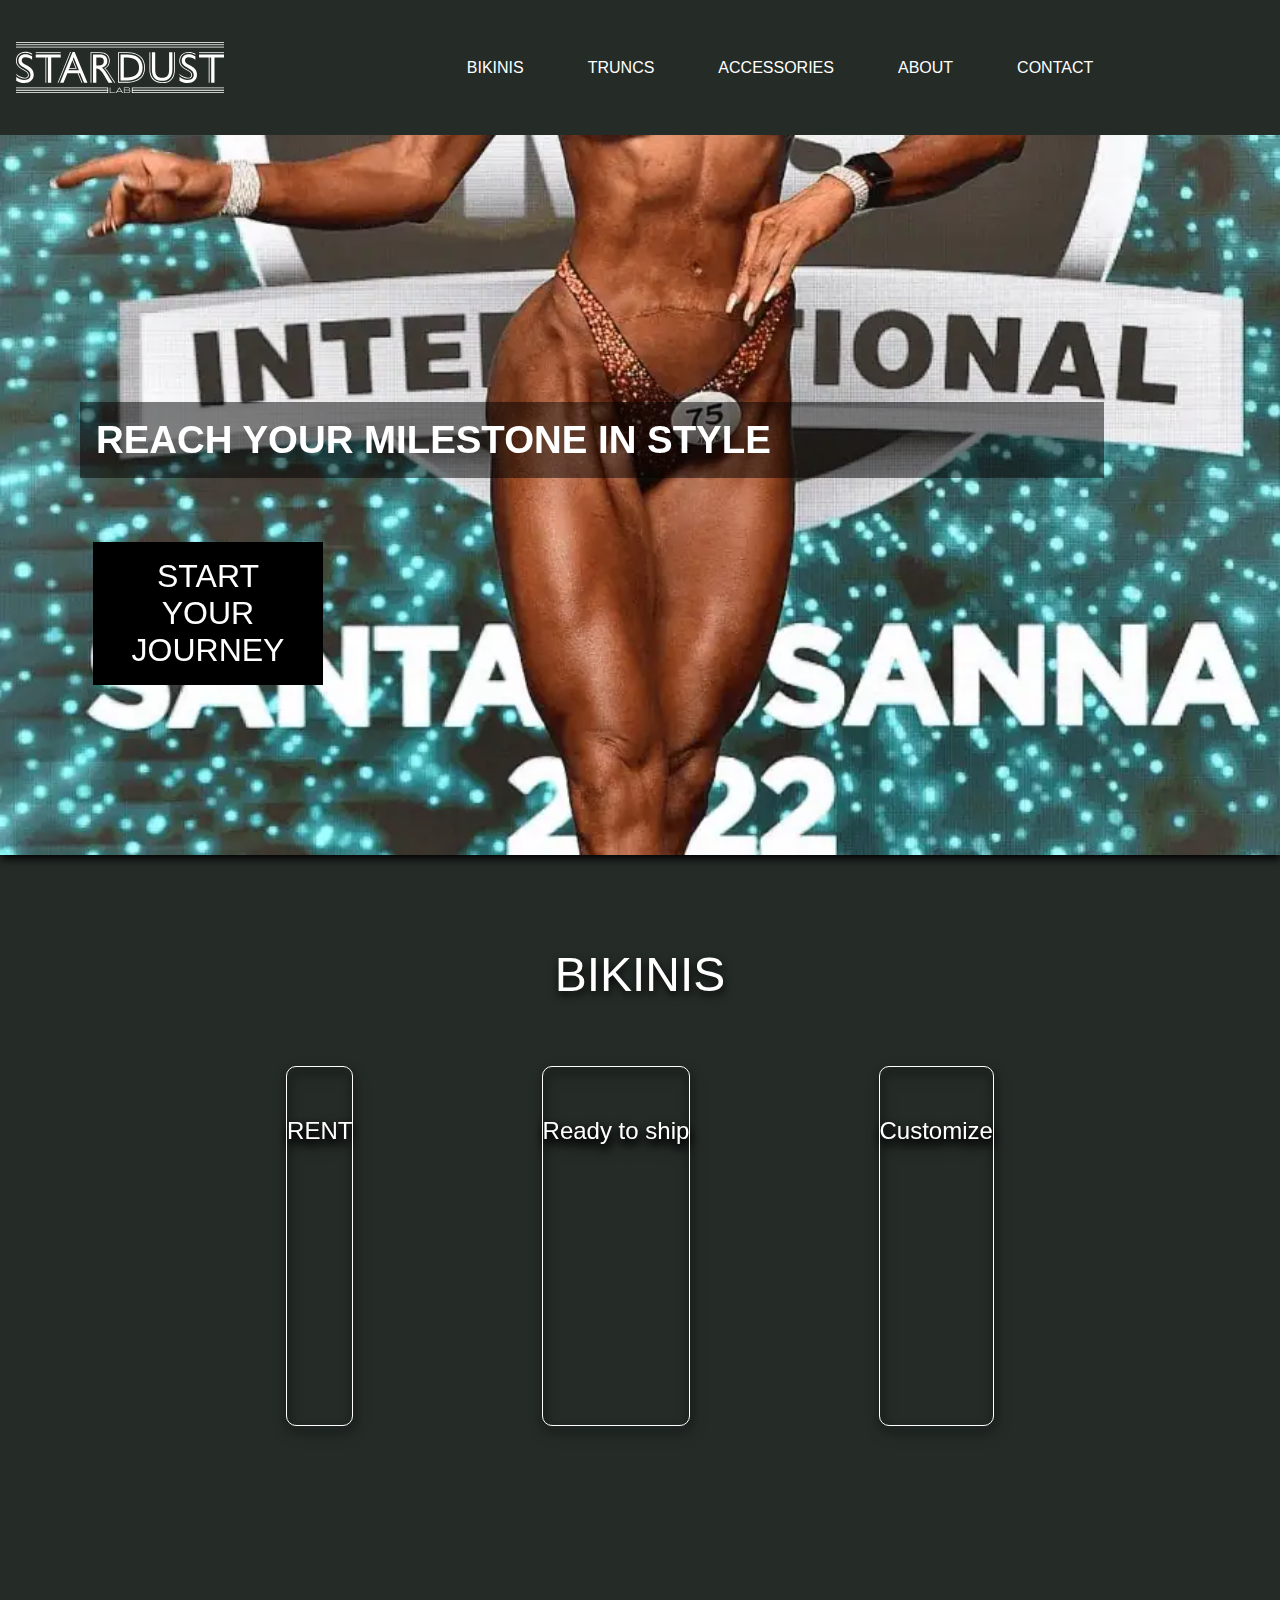
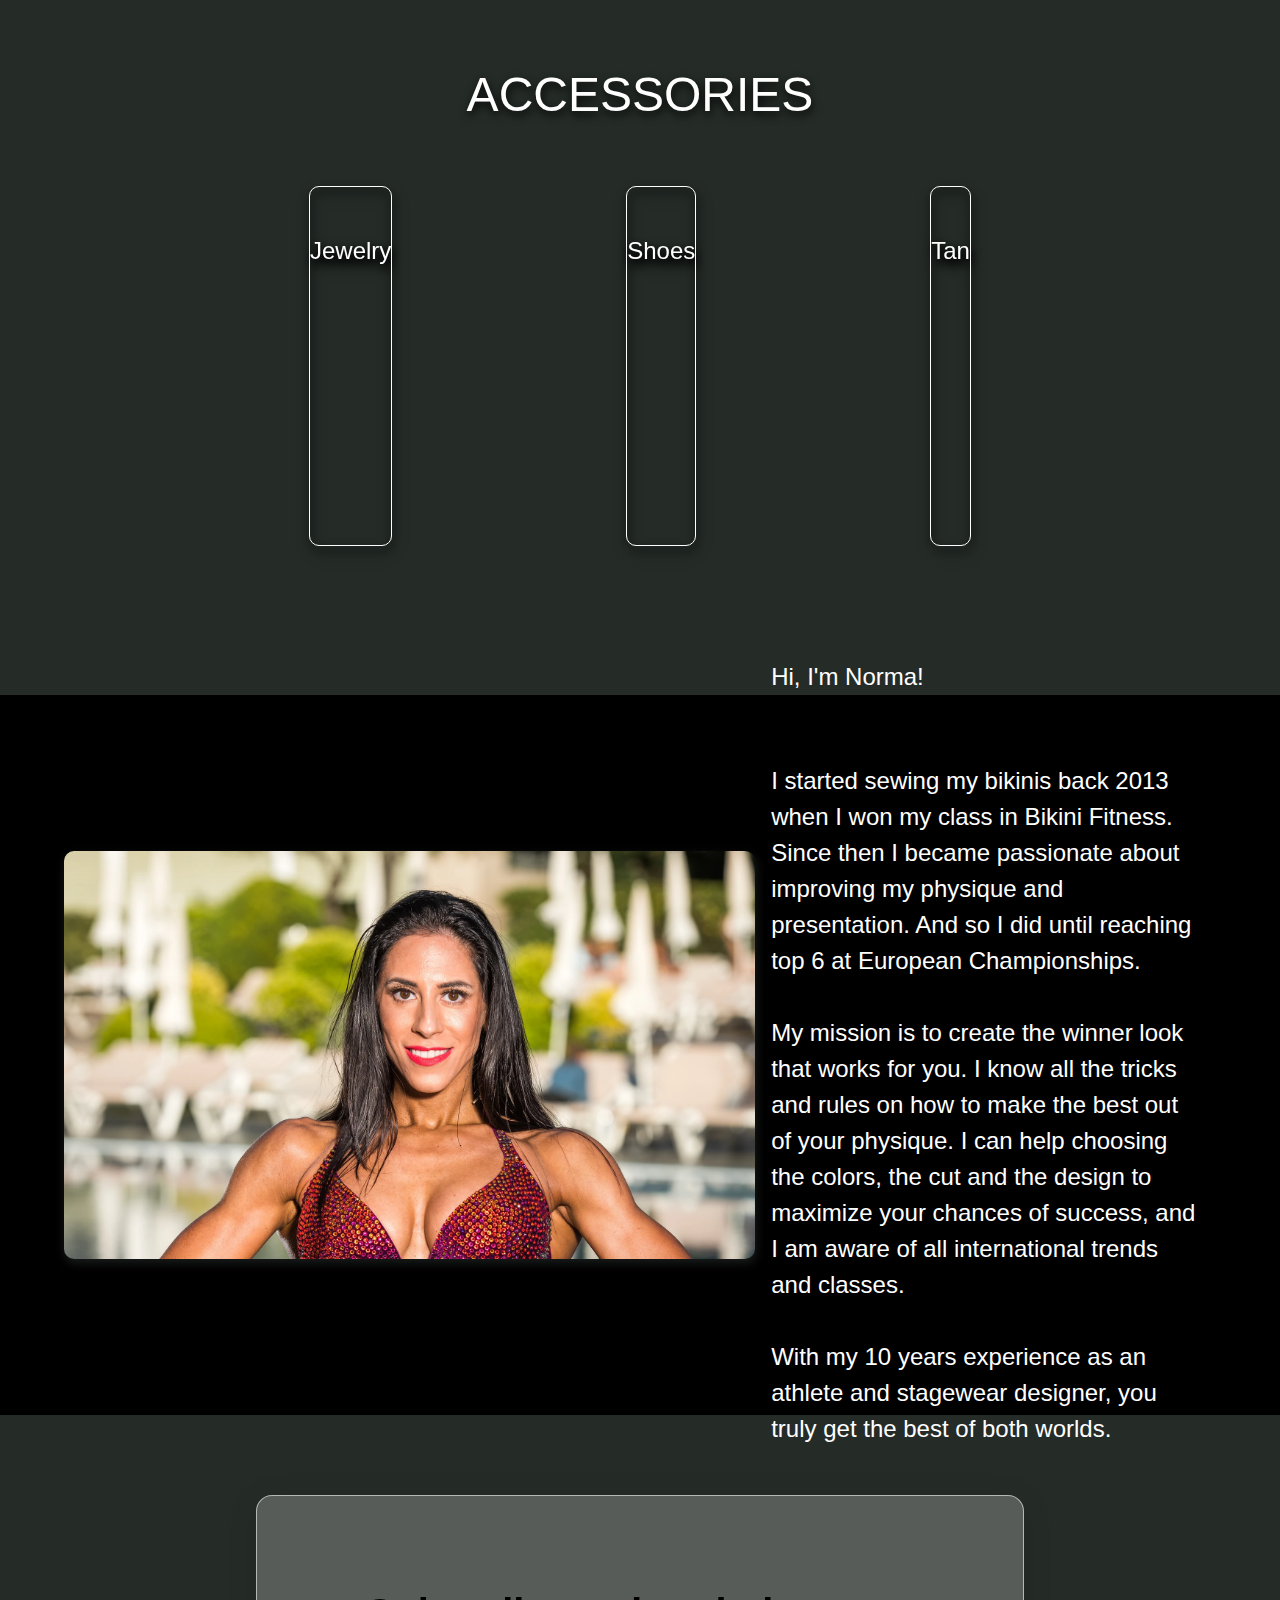
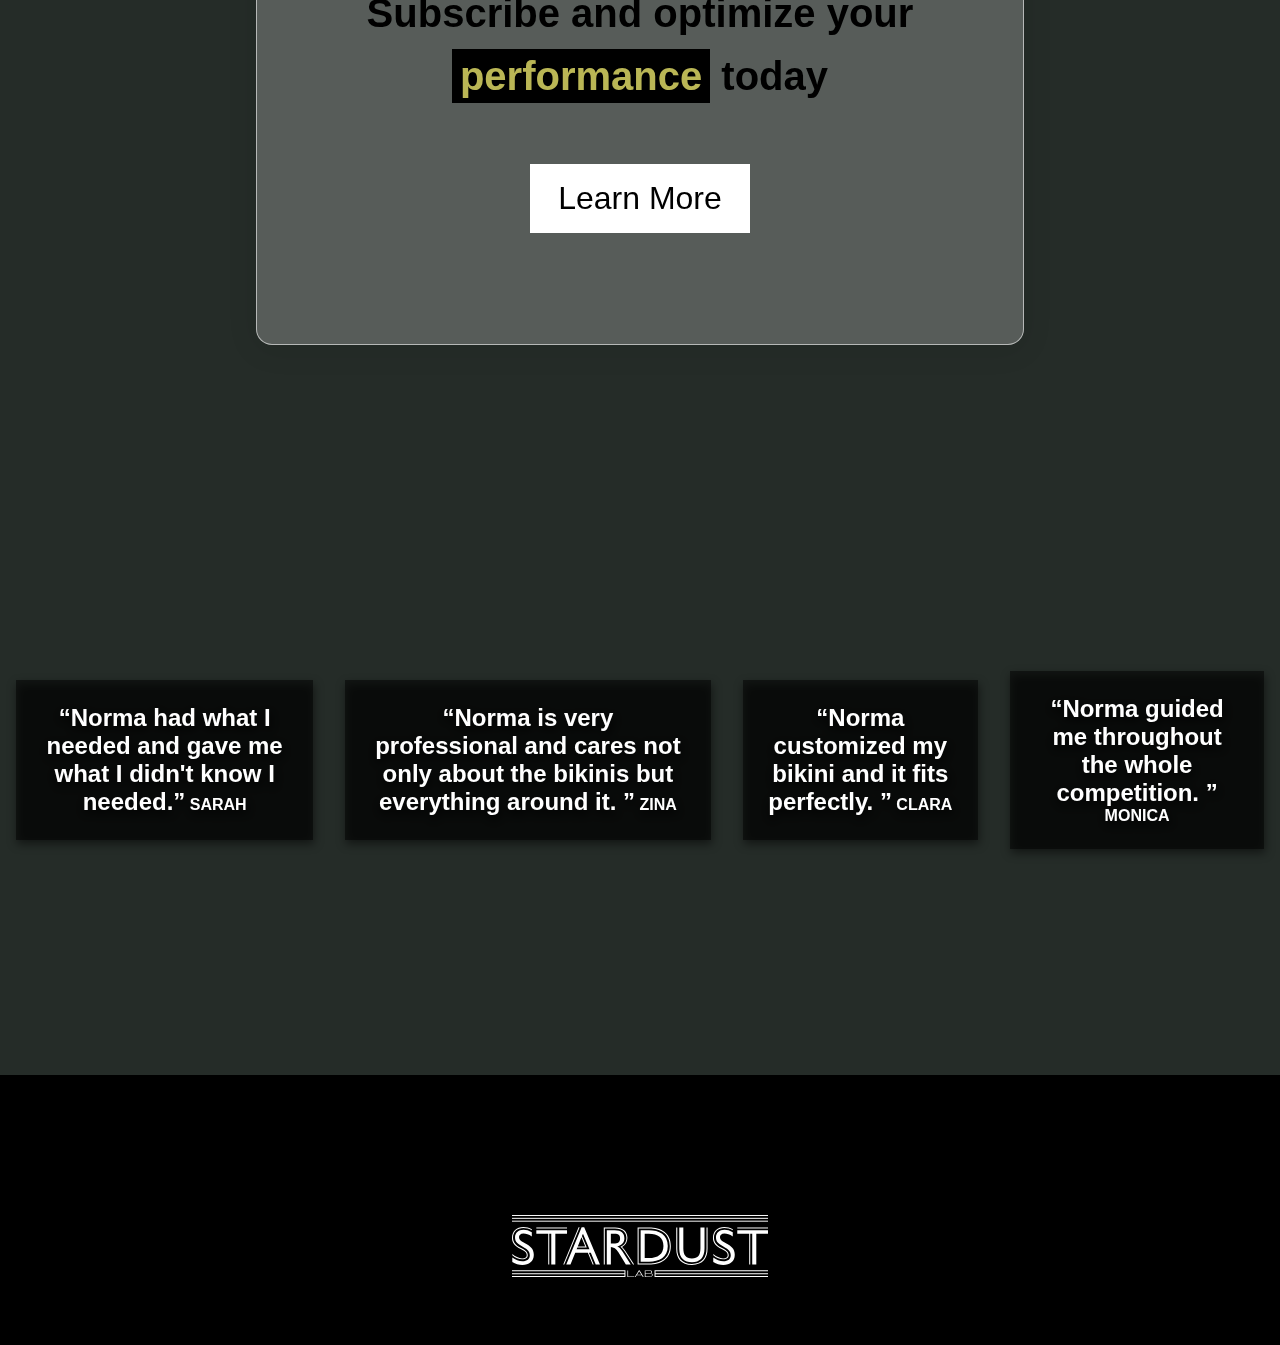
==== commit f9d18a84: "nav done" ====
--- a/index.html
+++ b/index.html
@@ -115,9 +115,9 @@
 
                 <article class="norma">
 
-                    <img class="norma-img" src="norma/norma-vertical.webp" alt="An image of Norma.">
-
-                    <div class="about-h3-p">
+                    <img class="norma-img" src="norma/norma-horizontal.webp" alt="An image of Norma.">
+
+                   <div>
                     <h3 class="norma-h3">Hi, I'm Norma!</h3>
                     <p class="norma-p">
                         
@@ -135,7 +135,9 @@
                 With my 10 years experience as an athlete and stagewear designer, 
                 you truly get the best of both worlds. 
                     </p>
-                </div>
+
+                </div>
+               
 
                 </article>
 
--- a/styles.css
+++ b/styles.css
@@ -595,7 +595,7 @@
     font-family: dinosaur, sans-serif;
     font-weight: 400;
     font-style: normal;
-    font-size: 1rem;
+    font-size: 2rem;
     color: var(--white);
     background-color: var(--black);
     padding: 1rem 1rem;
@@ -630,6 +630,7 @@
     font-style: normal;
     margin-bottom: 2rem;
     filter: drop-shadow(1px 4px 5px black);
+    font-size: 3rem;
 }
 
 
@@ -662,6 +663,8 @@
     font-family: anisette-std, sans-serif;
     font-weight: 300;
     font-style: normal;
+    font-size: 1.5rem;
+    height: 30%;
 }
 
 /* ACCESSORIES SECTION */
@@ -683,6 +686,7 @@
     font-style: normal;
     margin-bottom: 2rem;
     filter: drop-shadow(1px 4px 5px black);
+    font-size: 3rem;
 }
 
 
@@ -705,6 +709,13 @@
     filter: drop-shadow(1px 4px 5px black);
 }
 
+
+
+.card:hover > h3{
+    color: black;
+    background-color: white;
+}
+
 .accessories-img{
     max-width: 100%;
     height: 70%;
@@ -715,6 +726,8 @@
     font-family: anisette-std, sans-serif;
     font-weight: 300;
     font-style: normal;
+    font-size: 1.5rem;
+    height: 30%;
 }
 
 
@@ -761,7 +774,7 @@
     margin: 0 auto;
     max-width: 50ch;
     line-height: 1.5;
-    font-size: 1rem;
+    font-size: 1.5rem;
     font-family: dinosaur, sans-serif;
     font-weight: 300;
     font-style: normal;
@@ -779,8 +792,10 @@
     align-items: center;
     justify-content: flex-start;
     background-color: var(--green-background);
-    background: url('first-screen/mobile/junior.webp');
+    background: url('first-screen/desktop/desktop-bikini4.webp');
+    background-repeat: no-repeat;
     background-position: center;
+    background-size: cover;
 }
 
 .subscribe-article{
@@ -822,19 +837,18 @@
     font-family: dinosaur, sans-serif;
     font-weight: 400;
     font-style: normal;
-    font-size: 1rem;
     color: var(--black);
     background-color: var(--white);
     padding: 1rem 1rem;
     width: 30%;
     margin: 1rem auto;
-    
+    font-size: 2rem;
     border: none;
 }
 
-.first-screen-btn:hover{
-    color: var(--black);
-    background-color: var(--white);
+.subscribe-btn:hover{
+    color: var(--white);
+    background-color: var(--black);
     cursor: pointer;
 }
 
@@ -865,7 +879,6 @@
     padding: 1rem;
     color: var(--white);
     gap: 2rem;
-    border: 1px dashed white;
 }
 
 .quote-sarah{
@@ -910,12 +923,16 @@
     display: inline;
 }
 
+.customer-quotes-p{
+    font-size: 1.5rem;
+}
+
 
 /* footer */
 
 footer{
     width: 100%;
-    height: 40vh;
+    height: 30vh;
     background-color: var(--black);
     color: var(--white);
     font-family: dinosaur, sans-serif;
@@ -947,5 +964,120 @@
     padding-bottom: 2rem;
 }
 
-
-}
+}
+
+/* MEDIA QUERY 1050 PX */
+/* MEDIA QUERY 1050 PX */
+/* MEDIA QUERY 1050 PX */
+
+@media only screen and (min-width: 1050px){
+    /* HEADER */
+
+header{
+    width: 100vw;
+    height: 15vh;
+    z-index: 100;
+    display: flex;
+    flex-direction: row;
+    align-items: center;
+    justify-content: space-between;
+    position: relative;
+    background-color: var(--green-background);
+}
+
+.white-space{
+    display: none;
+}
+
+/* STARDUST LOGO */
+
+.stardust-logo{
+    width: 15rem;
+    padding: 1rem;
+    top: 0.2rem;
+    left: 2rem;
+    position:static;
+    max-width: 20%;
+}
+
+/* NAV */
+
+nav{
+    display: flex;
+    align-items: center;
+    justify-content: space-around;
+    height: 100%;
+    max-width: 80%;
+    font-family: anisette-std, sans-serif;
+    font-weight: 400;
+    font-style: normal;
+    width: 90%;
+    color: var(--white);
+    z-index: 500;
+}
+
+/* NAV BUTTON */
+
+.mobile-nav-toggle{
+    position: absolute;
+    width: 2rem;
+    aspect-ratio: 1;
+    top: 1.1rem;
+    right: 2rem;
+    z-index: 200;
+    color: var(--black);
+    background-color: transparent;
+    border: none;
+    display: none;
+}
+
+
+/* NAV UL */
+
+#primary-navigation{
+    display: flex;
+    flex-direction: row;
+    align-items: center;
+    justify-content: center;
+    max-width: 100%;
+    height: 100%;
+    font-family: anisette-std, sans-serif;
+    font-weight: 400;
+    font-style: normal;
+    gap: var(--gap);
+    color: var(--white);
+    
+    -webkit-backdrop-filter: none; 
+    backdrop-filter: none; 
+    z-index: 600;
+    text-align: center;
+    transform: translateX(0%);
+}
+
+@supports (backdrop-filter: blur(1rem)){
+    #primary-navigation{
+        background: none; 
+        backdrop-filter: none;
+    }
+}
+
+/* if NAV UL is actually visible */
+
+#primary-navigation[data-visible="true"]{
+    transform: translateX(0%);
+}
+
+#primary-navigation > li {
+    list-style: none;
+    text-decoration: none;
+    color: var(--white);
+    padding: 1rem 1rem 1rem 0;
+    font-size: 1rem;
+}
+
+#primary-navigation > li:hover {
+    color: var(--black);
+    background-color: var(--dark-gray);
+    cursor: pointer;
+}
+}
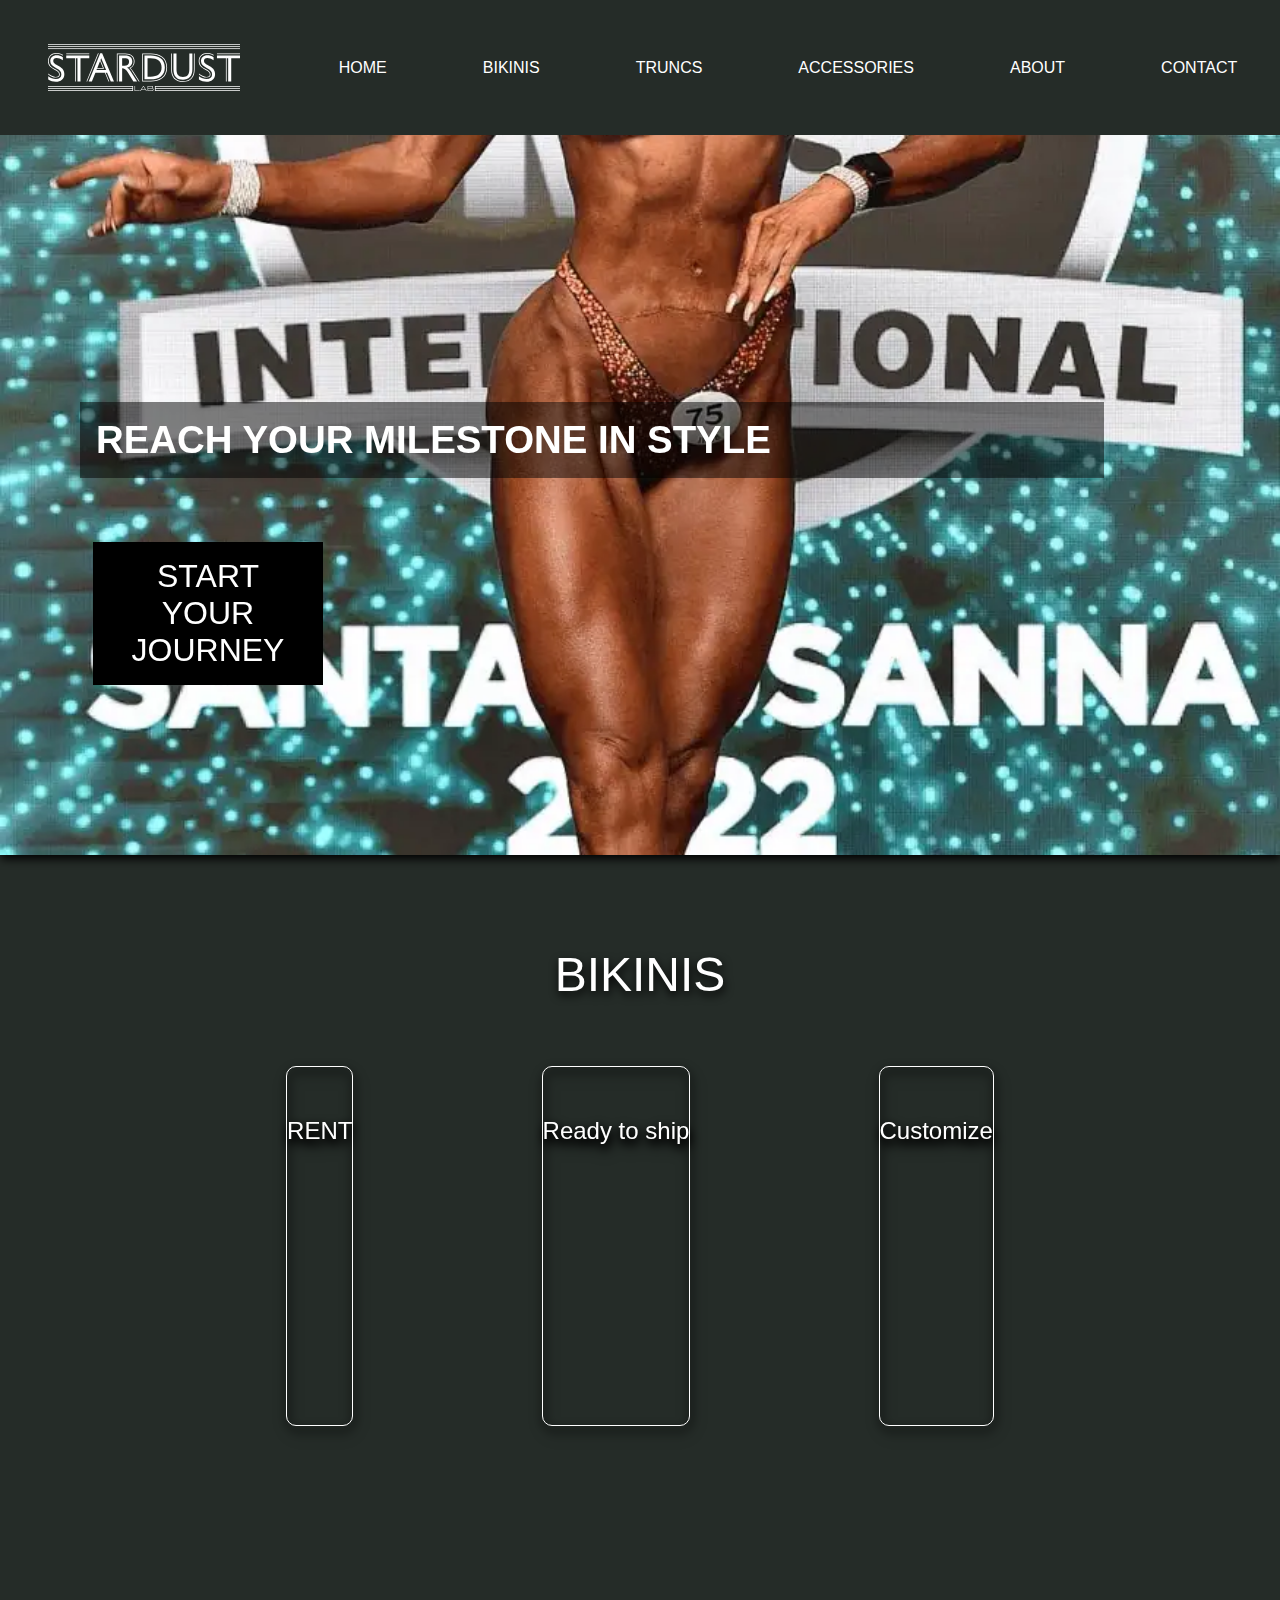
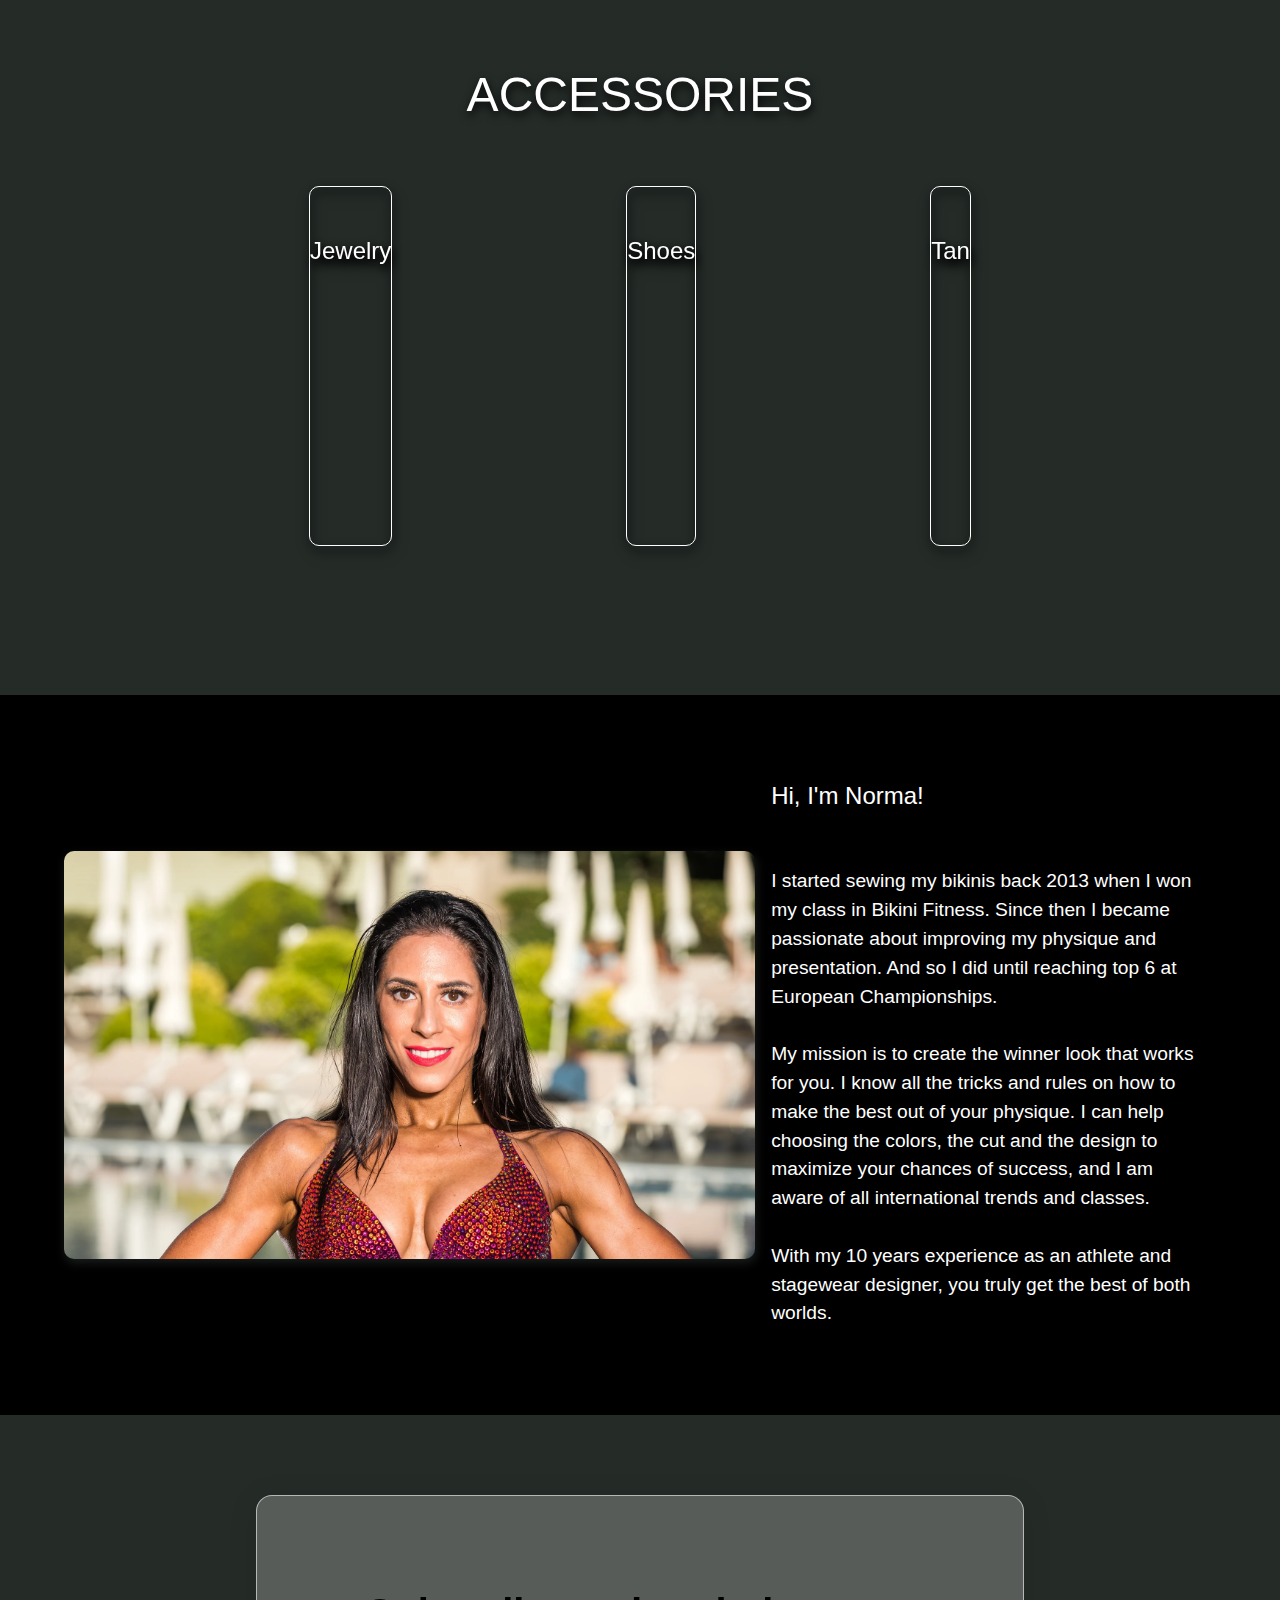
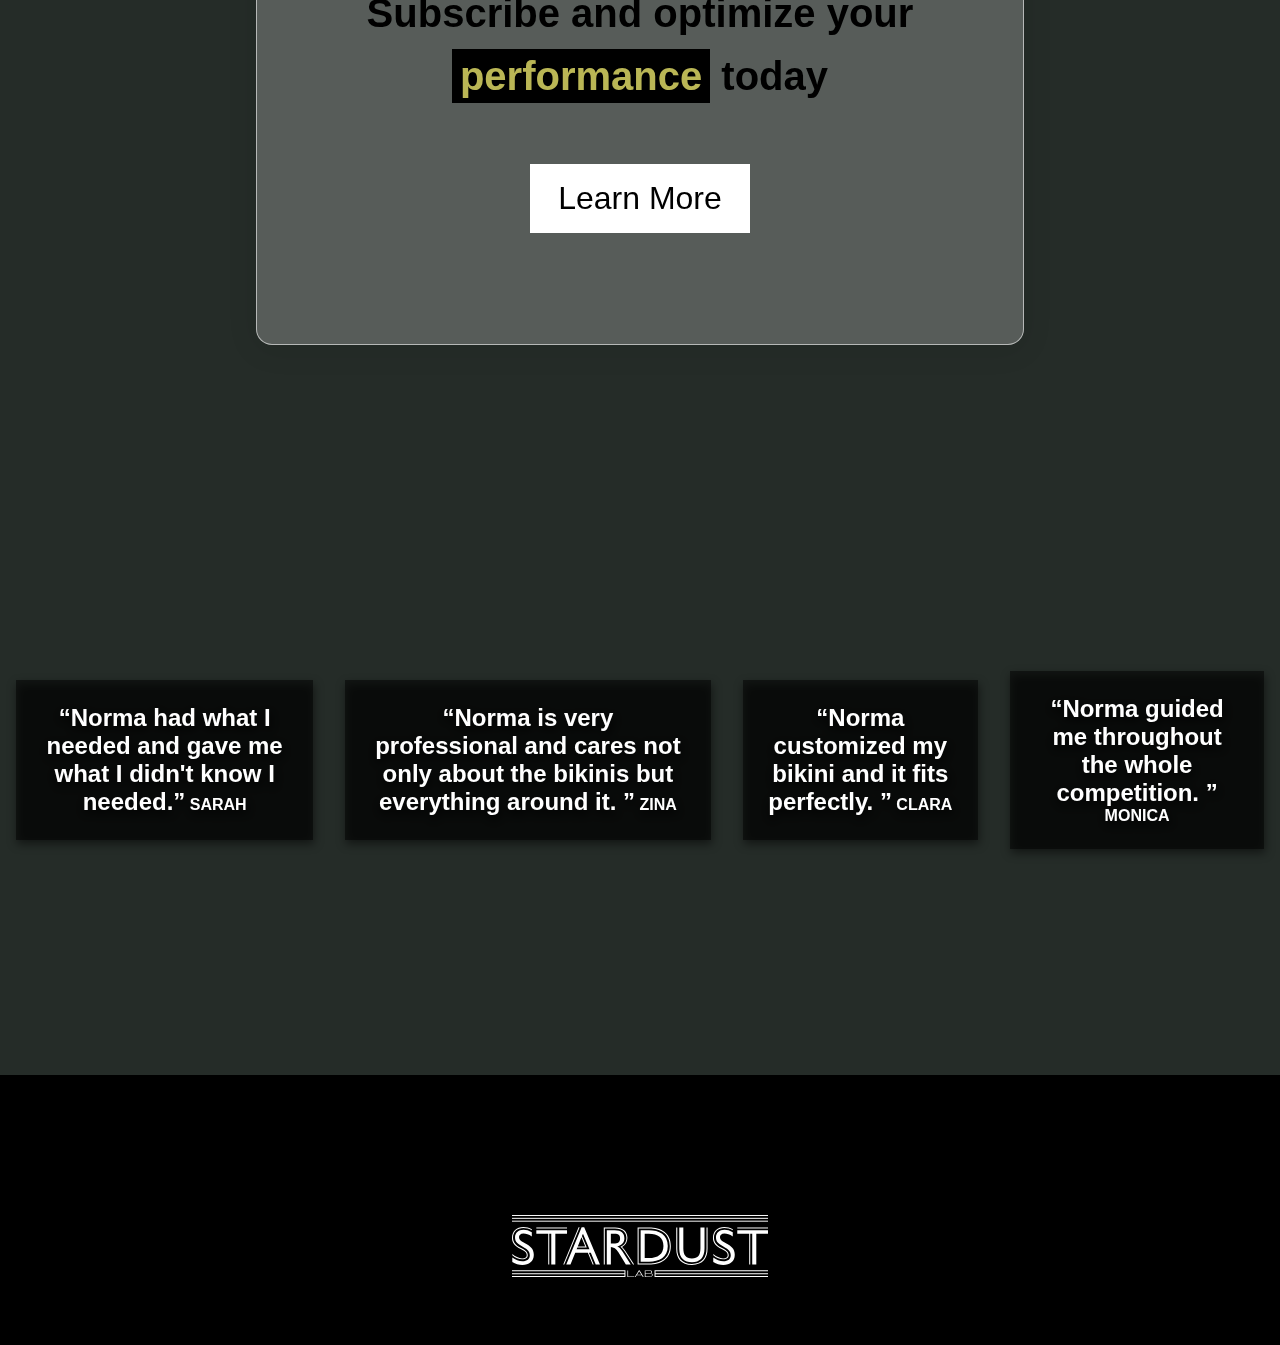
==== commit b0d93486: "remove aos library" ====
--- a/index.html
+++ b/index.html
@@ -7,9 +7,6 @@
 
     <!-- adobe fonts-->
     <link rel="stylesheet" href="https://use.typekit.net/vyr5cgx.css">
-
-    <!-- AOS -->
-    <link href="https://unpkg.com/aos@2.3.1/dist/aos.css" rel="stylesheet">
 
     <link rel="stylesheet" href="styles.css">
 
@@ -34,11 +31,12 @@
 
             <nav>
                 <ul id="primary-navigation" data-visible="false">
-                    <li><a href="">BIKINIS</a></li>
-                    <li><a href="">TRUNCS</a></li>
+                    <li><a href="index.html">HOME</a></li>
+                    <li><a href="bikinis-html/bikinis.html">BIKINIS</a></li>
+                    <li><a href="#">TRUNCS</a></li>
                     <li><a href="">ACCESSORIES</a></li>
-                    <li><a href="">ABOUT</a></li>
-                    <li><a href="">CONTACT</a></li>
+                    <li><a href="index.html#about">ABOUT</a></li>
+                    <li><a href="index.html#footer">CONTACT</a></li>
                 </ul>
             </nav>
 
@@ -54,8 +52,8 @@
 
                  <h1>REACH YOUR MILESTONE IN STYLE</h1>
 
-             <form class="first-form" action="products.html">
-                <button class="first-screen-btn" type="button">START YOUR JOURNEY</button>
+             <form class="first-form" action="bikinis-html/bikinis.html">
+                <button class="first-screen-btn" type="button"><a href="bikinis-html/bikinis.html">START YOUR JOURNEY</a></button>
              </form>
 
             </section>
@@ -68,16 +66,16 @@
 
             <div class="scrolling-wrapper">
                 <div class="card">
-                    <img class="bikini-img" src="products/bikinis/rental/orange.webp" alt="">
-                    <h3>RENT</h3>
-                </div>
-                <div class="card">
-                    <img class="bikini-img" src="products/bikinis/ready/blue.webp" alt="">
-                    <h3>Ready to ship</h3>
-                </div>
-                <div class="card">
-                    <img class="bikini-img" src="products/bikinis/ready/yellow.webp" alt="">
-                    <h3>Customize</h3>
+                   <a href="bikinis-html/bikinis.html#rentals"><img class="bikini-img" src="products/bikinis/rental/orange.webp" alt="">
+                    <h3>RENT</h3></a>
+                </div>
+                <div class="card">
+                   <a href="bikinis-html/bikinis.html#ready"><img class="bikini-img" src="products/bikinis/ready/blue.webp" alt="">
+                    <h3>Ready to ship</h3></a>
+                </div>
+                <div class="card">
+                   <a href="bikinis-html/bikinis.html#customize"><img class="bikini-img" src="products/bikinis/ready/yellow.webp" alt="">
+                    <h3>Customize</h3></a>
                 </div>
               </div>
 
@@ -151,7 +149,7 @@
 
                     <h2 class="subscribe-h2">Subscribe and optimize your <span class="performance">performance</span> today</h2>
 
-                    <button class="subscribe-btn" type="button">Learn More</button>
+                    <button class="subscribe-btn" type="button"><a href="subscription-html/subscription.html">Learn More</a></button>
 
                 </article>
 
@@ -208,7 +206,7 @@
         </main>
 
         
-        <footer>
+        <footer id="footer">
 
             <section class="social-icons">
             
@@ -225,14 +223,8 @@
     </div>  
     
 
-    <script src="norma.js"></script>
     <script src="burger.js"></script>
     <script src="carousel.js"></script>
     
-    <script src="https://unpkg.com/aos@2.3.1/dist/aos.js"></script>
-    
-    <script>
-        AOS.init();
-      </script>
 </body>
 </html>--- a/styles.css
+++ b/styles.css
@@ -132,7 +132,7 @@
     list-style: none;
     text-decoration: none;
     color: var(--white);
-    padding: 1rem 1rem 1rem 0;
+    padding: 1.5rem 1.5rem;
     font-size: 1rem;
 }
 
@@ -653,6 +653,12 @@
       filter: drop-shadow(1px 4px 5px black);
 }
 
+.card:hover > h3, .bikini-img{
+    color: black;
+    background-color: white;
+    cursor: pointer;
+}
+
 .bikini-img{
     max-width: 100%;
     height: 70%;
@@ -711,9 +717,10 @@
 
 
 
-.card:hover > h3{
+.card:hover > h3, .accessories-img{
     color: black;
     background-color: white;
+    cursor: pointer;
 }
 
 .accessories-img{
@@ -774,7 +781,7 @@
     margin: 0 auto;
     max-width: 50ch;
     line-height: 1.5;
-    font-size: 1.5rem;
+    font-size: 1.2rem;
     font-family: dinosaur, sans-serif;
     font-weight: 300;
     font-style: normal;
@@ -959,6 +966,10 @@
     transform: scale(3);
 }
 
+.logo:hover{
+    cursor: pointer;
+}
+
 .stardust-lab-footer{
     max-width: 20%;
     padding-bottom: 2rem;
@@ -992,10 +1003,10 @@
 /* STARDUST LOGO */
 
 .stardust-logo{
-    width: 15rem;
-    padding: 1rem;
-    top: 0.2rem;
-    left: 2rem;
+    width: 20rem;
+    padding: 1rem;
+    padding-left: 3rem;
+
     position:static;
     max-width: 20%;
 }
@@ -1071,7 +1082,7 @@
     list-style: none;
     text-decoration: none;
     color: var(--white);
-    padding: 1rem 1rem 1rem 0;
+    padding: 1.5rem 1.5rem;
     font-size: 1rem;
 }
 
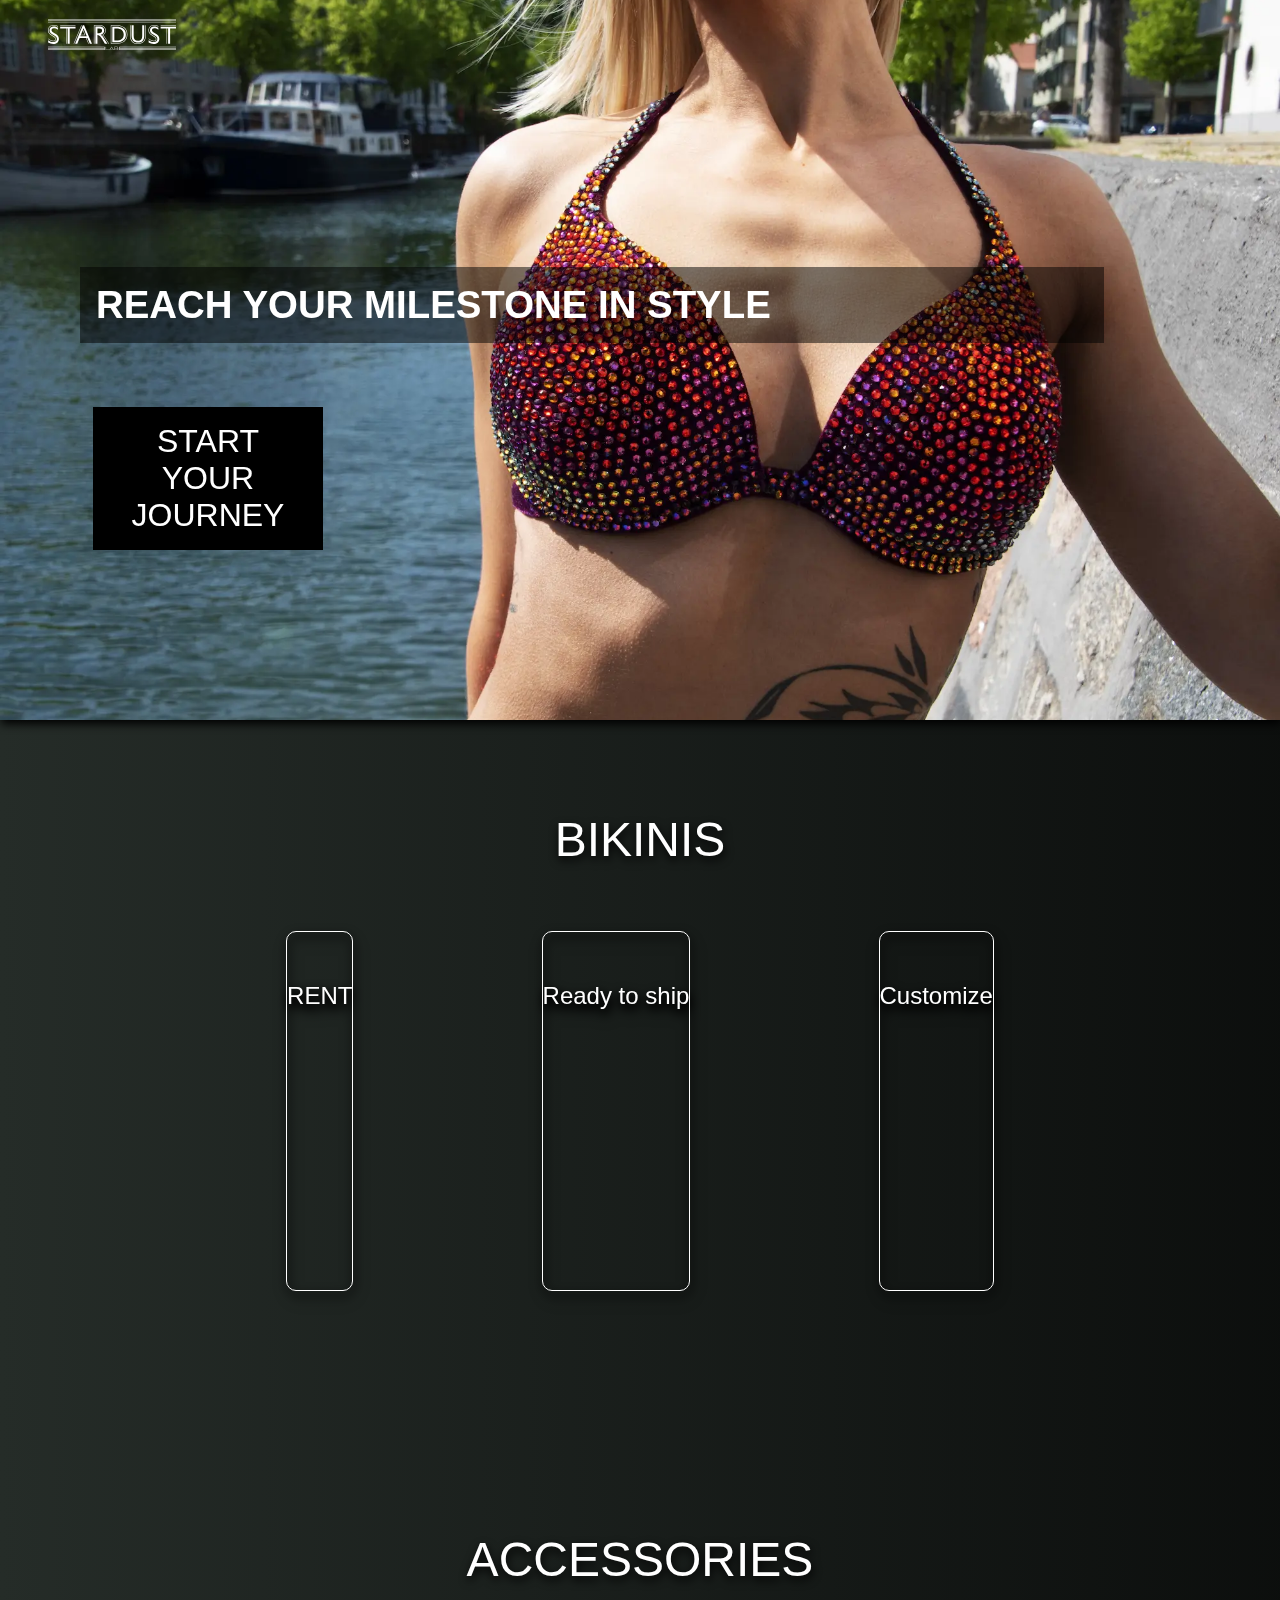
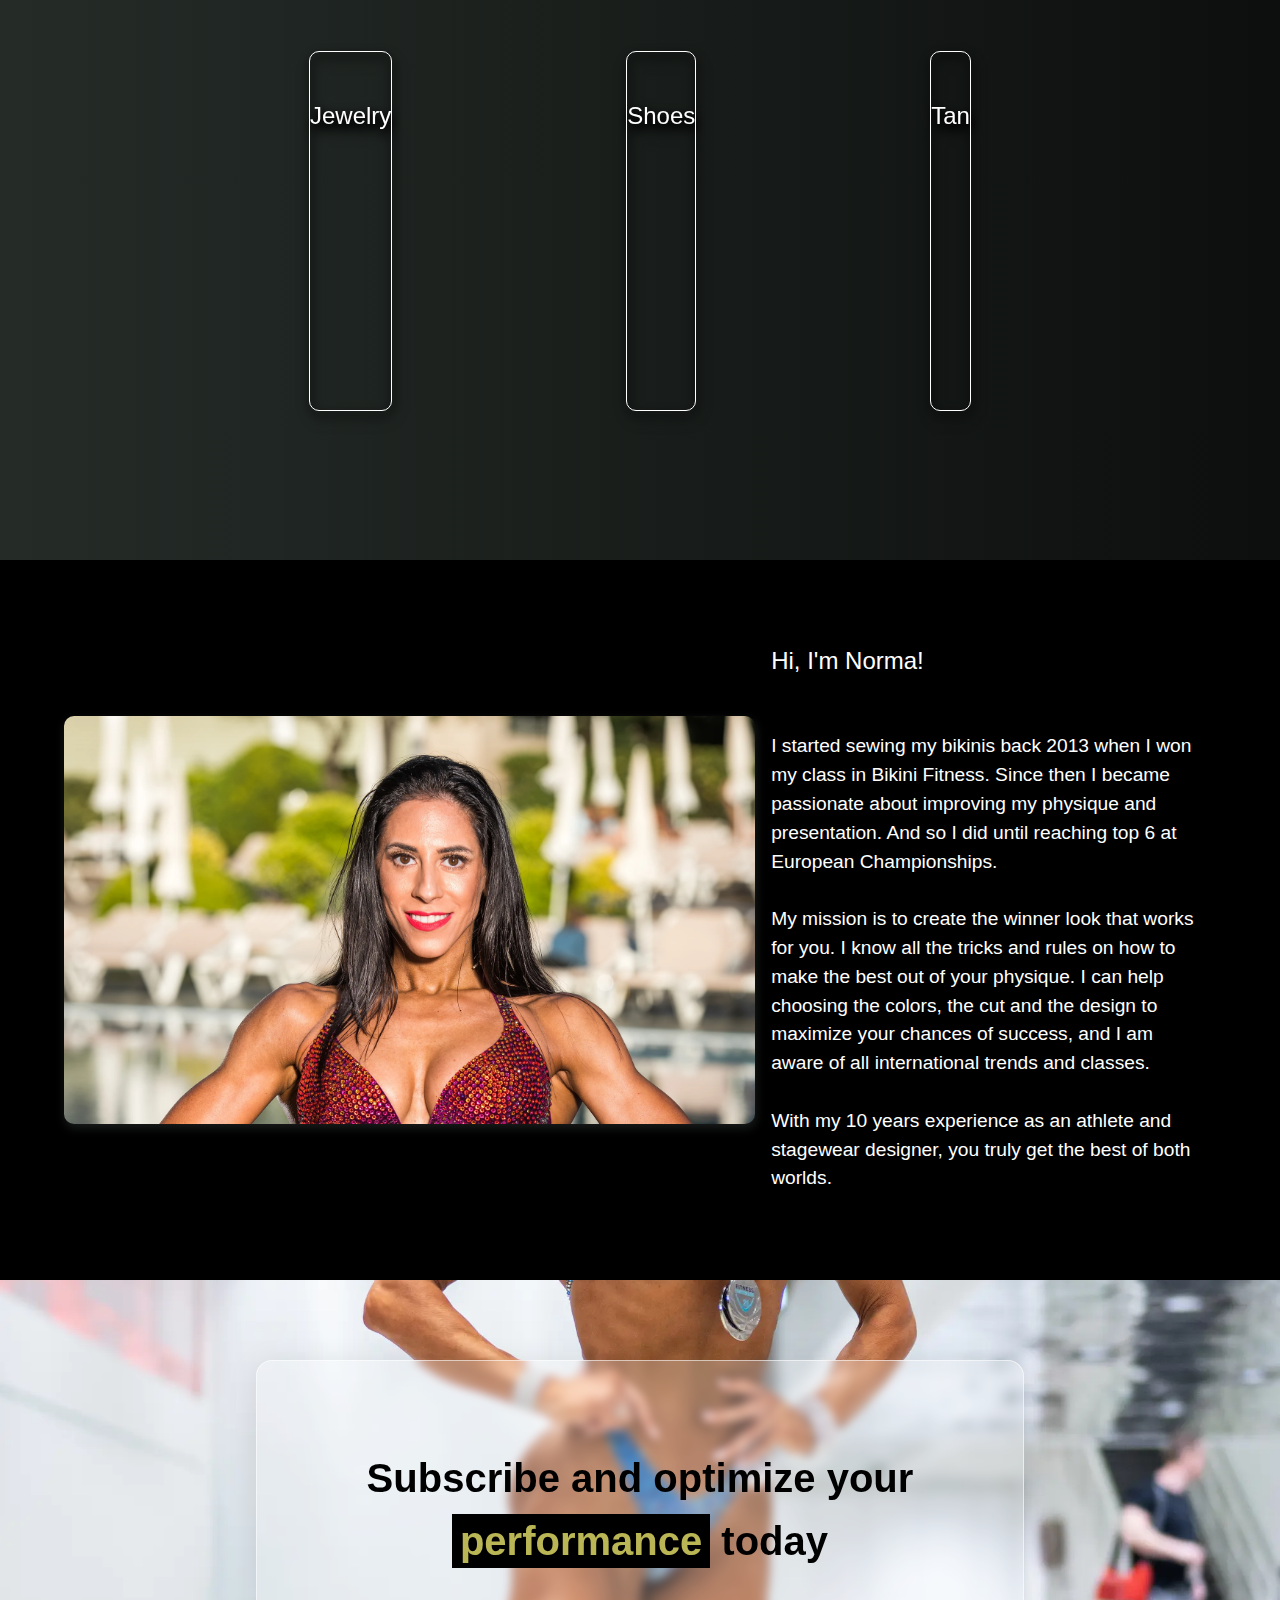
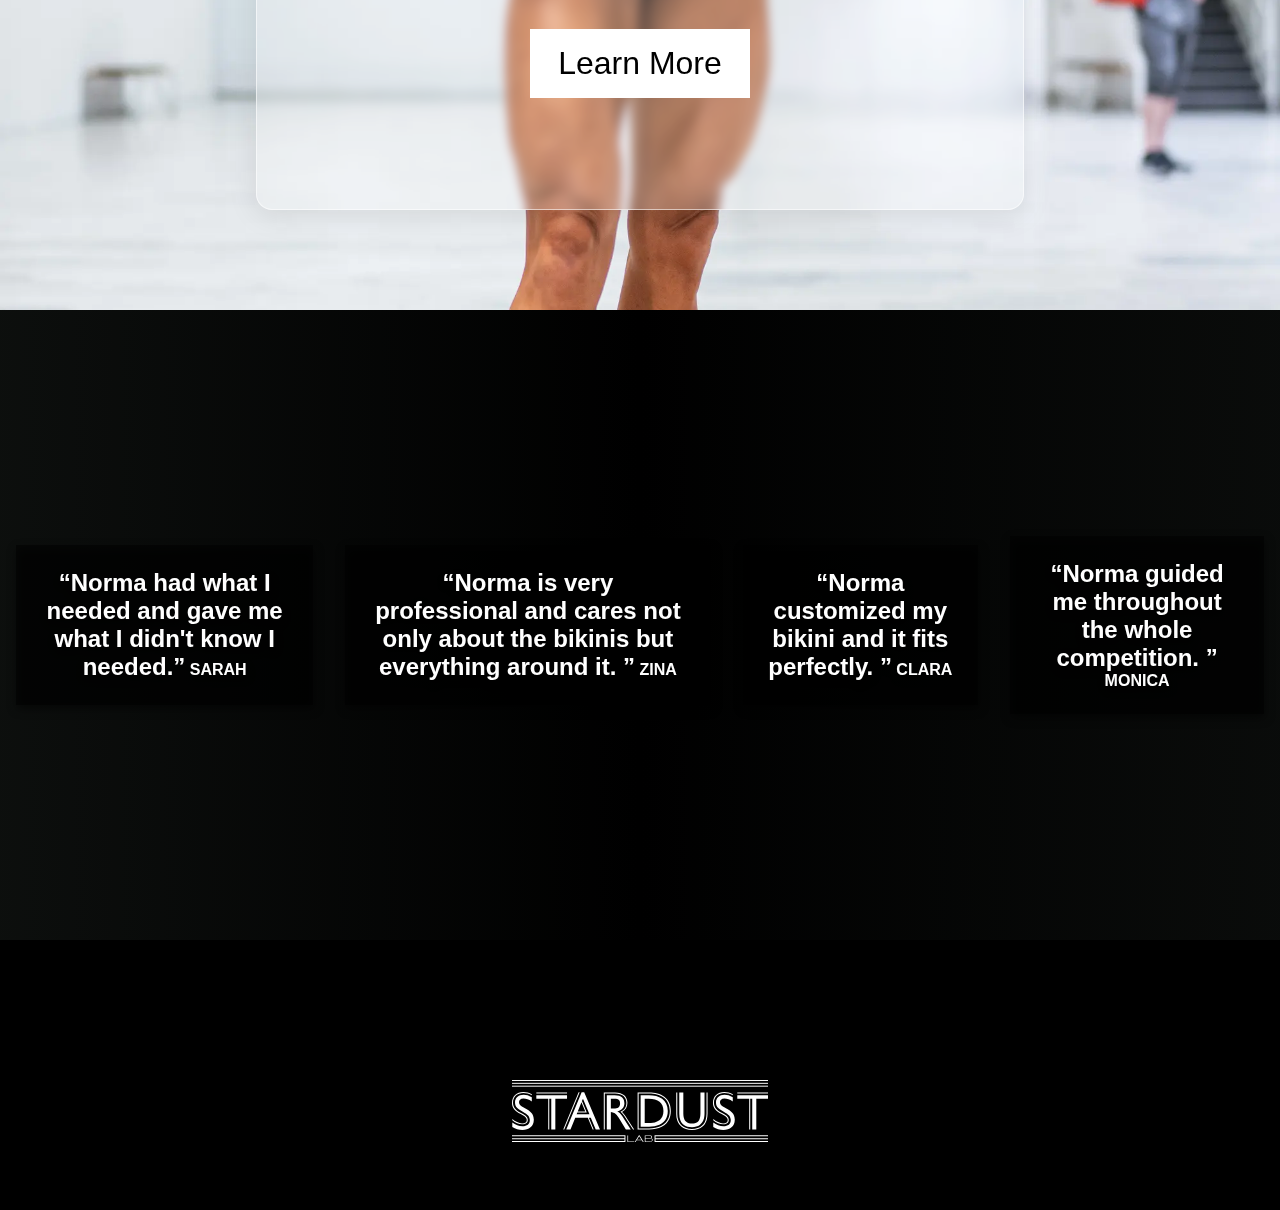
==== commit e08df0ba: "nav in styles" ====
--- a/index.html
+++ b/index.html
@@ -33,8 +33,8 @@
                 <ul id="primary-navigation" data-visible="false">
                     <li><a href="index.html">HOME</a></li>
                     <li><a href="bikinis-html/bikinis.html">BIKINIS</a></li>
-                    <li><a href="#">TRUNCS</a></li>
-                    <li><a href="">ACCESSORIES</a></li>
+                    <li><a href="bikinis-html/bikinis.html">TRUNCS</a></li>
+                    <li><a href="accessories/accessories.html">ACCESSORIES</a></li>
                     <li><a href="index.html#about">ABOUT</a></li>
                     <li><a href="index.html#footer">CONTACT</a></li>
                 </ul>
@@ -44,9 +44,9 @@
 
         <main>
 
-            <div class="white-space"></div>
-
-            <!-- FIRST-SCREEN SECTION -->
+           <!-- <div class="white-space"></div>
+
+             FIRST-SCREEN SECTION -->
 
             <section id="first-screen">
 
@@ -90,15 +90,15 @@
 
             <div class="scrolling-wrapper">
                 <div class="card">
-                    <img class="accessories-img" src="products/accessories/brace2.webp" alt="">
+                   <a href="accessories/accessories.html#jewelry"><img class="accessories-img" src="products/accessories/brace2.webp" alt=""></a>
                     <h3>Jewelry</h3>
                 </div>
                 <div class="card">
-                    <img class="accessories-img" src="products/accessories/gala.webp" alt="">
+                    <a href="accessories/accessories.html#shoes"><img class="accessories-img" src="products/accessories/gala.webp" alt=""></a>
                     <h3>Shoes</h3>
                 </div>
                 <div class="card">
-                    <img class="accessories-img" src="products/accessories/tan1.webp" alt="">
+                   <a href="accessories/accessories.html#tan"><img class="accessories-img" src="products/accessories/tan1.webp" alt=""></a>
                     <h3>Tan</h3>
                 </div>
               </div>
--- a/styles.css
+++ b/styles.css
@@ -42,7 +42,9 @@
     z-index: 100;
     display: flex;
     position: fixed;
-    background-color: var(--green-background-less-opacity);
+    background-image: linear-gradient(90deg, var(--green-background), black, var(--green-background-less-opacity));
+    background-size: 300%;
+    animation: bg-animation 25s infinite;
 }
 
 /* STARDUST LOGO */
@@ -142,21 +144,38 @@
     cursor: pointer;
 }
 
+@keyframes bg-animation {
+    0% {
+      background-position: left;
+    }
+    50% {
+      background-position: right;
+    }
+    100% {
+      background-position: left;
+    }
+  }
+
 /* MAIN */
 
 main{
-    background-color: var(--green-background);
+
+    background-image: linear-gradient(90deg, var(--green-background), black, var(--green-background-less-opacity));
+    background-size: 300%;
+    animation: bg-animation 25s infinite;
     width: 100%;
     height: auto;
 }
 
 /* whitespace */
 
-.white-space{
-    width: 100%;
-    height: 10vh;
-    background-color: var(--green-background);
-}
+.white-space {
+    width: 100%;
+    height: 15vh;
+    background-image: linear-gradient(90deg, var(--green-background), black, var(--green-background-less-opacity));
+    background-size: 300%;
+    animation: bg-animation 25s infinite;
+  }
 
 
 /* FIRST-SCREEN */
@@ -170,7 +189,7 @@
     justify-content: center;
     position: relative;
     z-index: 80;
-    background: url("first-screen/mobile/milestone.webp");
+    background: url("first-screen/milestone/milestone-vertical.webp");
     background-position: center;
     background-size: cover;
     background-repeat: no-repeat;
@@ -212,16 +231,18 @@
 
 /* BIKINIS SECTION */
 
-#bikinis{
+#bikinis {
     display: flex;
     flex-direction: column;
     align-items: center;
     justify-content: center;
     height: 80vh;
-    background-color: var(--green-background);
+    background-image: linear-gradient(90deg, var(--green-background), black, var(--green-background-less-opacity));
+    background-size: 300%;
+    animation: bg-animation 25s infinite;
     color: var(--white);
     text-align: center;
-}
+  }
 
 h2{
     font-family: anisette-std, sans-serif;
@@ -267,16 +288,18 @@
 
 /* ACCESSORIES SECTION */
 
-#accessories{
+#accessories {
     display: flex;
     flex-direction: column;
     align-items: center;
     justify-content: center;
     height: 80vh;
-    background-color: var(--green-background);
+    background-image: linear-gradient(90deg, var(--green-background), black, var(--green-background-less-opacity));
+    background-size: 300%;
+    animation: bg-animation 25s infinite;
     color: var(--white);
     text-align: center;
-}
+  }
 
 h2{
     font-family: anisette-std, sans-serif;
@@ -381,7 +404,7 @@
     align-items: center;
     justify-content: flex-start;
     background-color: var(--green-background);
-    background: url('first-screen/mobile/junior.webp');
+    background: url('first-screen/junior/junior-vertical.webp');
     background-position: center;
 }
 
@@ -441,16 +464,18 @@
 
 /* QUOTES SECTION */
 
-#quotes{
+#quotes {
     width: 100%;
     height: 70vh;
     display: flex;
     flex-direction: column;
     align-items: center;
     justify-content: center;
-    background-color: var(--green-background);
+    background-image: linear-gradient(90deg, var(--green-background), black, var(--green-background-less-opacity));
+    background-size: 300%;
+    animation: bg-animation 25s infinite;
     background-position: center;
-}
+  }
 
 .quotes-article{
     width: 80%;
@@ -552,7 +577,14 @@
 /* MEDIA QUERIES */
 /* MEDIA QUERIES */
 
+
+
 @media only screen and (min-width: 1000px){
+
+.white-space{
+    display: none;
+}
+
 /* FIRST-SCREEN */
 
 #first-screen{
@@ -564,7 +596,7 @@
     justify-content: center;
     position: relative;
     z-index: 80;
-    background: url("first-screen/mobile/milestone.webp");
+    background: url("first-screen/milestone/milestone-horizontal.webp");
     background-position: center;
     background-size: cover;
     background-repeat: no-repeat;
@@ -610,19 +642,20 @@
     cursor: pointer;
 }
 
-
-/* BIKINIS SECTION */
-
-#bikinis{
+/* bikinis section */
+
+#bikinis {
     display: flex;
     flex-direction: column;
     align-items: center;
     justify-content: center;
     height: 80vh;
-    background-color: var(--green-background);
+    background-image: linear-gradient(90deg, var(--green-background), black, var(--green-background-less-opacity));
+    background-size: 300%;
+    animation: bg-animation 25s infinite;
     color: var(--white);
     text-align: center;
-}
+  }
 
 h2{
     font-family: anisette-std, sans-serif;
@@ -651,21 +684,28 @@
       margin: 2rem auto;
       text-align: center;
       filter: drop-shadow(1px 4px 5px black);
-}
-
-.card:hover > h3, .bikini-img{
+      z-index: 100;
+}
+
+.bikini-img:hover + h3{
     color: black;
     background-color: white;
     cursor: pointer;
 }
 
+h3:hover{
+    color: black;
+    background-color: white;
+    cursor: pointer; 
+}
+
 .bikini-img{
     max-width: 100%;
     height: 70%;
 }
 
 h3{
-    padding-top: 2rem;
+    padding-top: 4rem;
     font-family: anisette-std, sans-serif;
     font-weight: 300;
     font-style: normal;
@@ -681,7 +721,9 @@
     align-items: center;
     justify-content: center;
     height: 80vh;
-    background-color: var(--green-background);
+    background-image: linear-gradient(90deg, var(--green-background), black, var(--green-background-less-opacity));
+    background-size: 300%;
+    animation: bg-animation 25s infinite;
     color: var(--white);
     text-align: center;
 }
@@ -791,7 +833,7 @@
 
 /* SUBSCRIBE SECTION */
 
-#subscribe{
+#subscribe {
     width: 100%;
     height: 70vh;
     display: flex;
@@ -799,11 +841,11 @@
     align-items: center;
     justify-content: flex-start;
     background-color: var(--green-background);
-    background: url('first-screen/desktop/desktop-bikini4.webp');
+    background: url('first-screen/pro/pro-horizontal.webp');
     background-repeat: no-repeat;
     background-position: center;
     background-size: cover;
-}
+  }
 
 .subscribe-article{
     max-width: 60%;
@@ -869,7 +911,9 @@
     flex-direction: column;
     align-items: center;
     justify-content: center;
-    background-color: var(--green-background);
+    background-image: linear-gradient(90deg, var(--green-background), black, var(--green-background-less-opacity));
+    background-size: 300%;
+    animation: bg-animation 25s infinite;
     background-position: center;
 }
 
@@ -977,38 +1021,29 @@
 
 }
 
-/* MEDIA QUERY 1050 PX */
-/* MEDIA QUERY 1050 PX */
-/* MEDIA QUERY 1050 PX */
-
-@media only screen and (min-width: 1050px){
+
+@media only screen and (min-width: 1350px){
     /* HEADER */
 
-header{
+  header{
     width: 100vw;
     height: 15vh;
     z-index: 100;
     display: flex;
-    flex-direction: row;
-    align-items: center;
-    justify-content: space-between;
-    position: relative;
-    background-color: var(--green-background);
-}
-
-.white-space{
-    display: none;
+    position: fixed;
+    background-image: linear-gradient(90deg, var(--green-background), black, var(--green-background-less-opacity));
+    background-size: 300%;
+    animation: bg-animation 25s infinite;
 }
 
 /* STARDUST LOGO */
 
 .stardust-logo{
-    width: 20rem;
-    padding: 1rem;
-    padding-left: 3rem;
-
-    position:static;
-    max-width: 20%;
+    width: 15rem;
+    padding: 1rem;
+    top: 3rem;
+    left: 3rem;
+    position: absolute;
 }
 
 /* NAV */
@@ -1016,15 +1051,14 @@
 nav{
     display: flex;
     align-items: center;
-    justify-content: space-around;
+    justify-content: center;
+    align-items: center;
     height: 100%;
-    max-width: 80%;
     font-family: anisette-std, sans-serif;
     font-weight: 400;
     font-style: normal;
-    width: 90%;
-    color: var(--white);
-    z-index: 500;
+    width: 100%;
+    color: var(--white);
 }
 
 /* NAV BUTTON */
@@ -1033,8 +1067,8 @@
     position: absolute;
     width: 2rem;
     aspect-ratio: 1;
-    top: 1.1rem;
-    right: 2rem;
+    top: 5rem;
+    right: 4rem;
     z-index: 200;
     color: var(--black);
     background-color: transparent;
@@ -1042,40 +1076,45 @@
     display: none;
 }
 
+.mobile-nav-toggle:hover{
+    cursor: pointer;
+}
+
+.fa-bars{
+    transform: scale(3);
+    color: white;    
+}
 
 /* NAV UL */
 
 #primary-navigation{
     display: flex;
     flex-direction: row;
-    align-items: center;
-    justify-content: center;
-    max-width: 100%;
-    height: 100%;
+    align-items: flex-end;
+    justify-content: center;
+    width: 100%;
+    height: auto;
     font-family: anisette-std, sans-serif;
     font-weight: 400;
     font-style: normal;
     gap: var(--gap);
-    color: var(--white);
-    
+    color: none;
+    background-color: none;
     -webkit-backdrop-filter: none; 
     backdrop-filter: none; 
-    z-index: 600;
-    text-align: center;
-    transform: translateX(0%);
-}
-
-@supports (backdrop-filter: blur(1rem)){
-    #primary-navigation{
-        background: none; 
-        backdrop-filter: none;
-    }
-}
+    z-index: 100;
+    text-align: right;
+    transform: translateX(10%);
+    transition: none;
+    margin: 1rem 1rem 0 auto;
+  
+}
+
 
 /* if NAV UL is actually visible */
 
 #primary-navigation[data-visible="true"]{
-    transform: translateX(0%);
+    transform: none;
 }
 
 #primary-navigation > li {
@@ -1091,4 +1130,4 @@
     background-color: var(--dark-gray);
     cursor: pointer;
 }
-}
+}